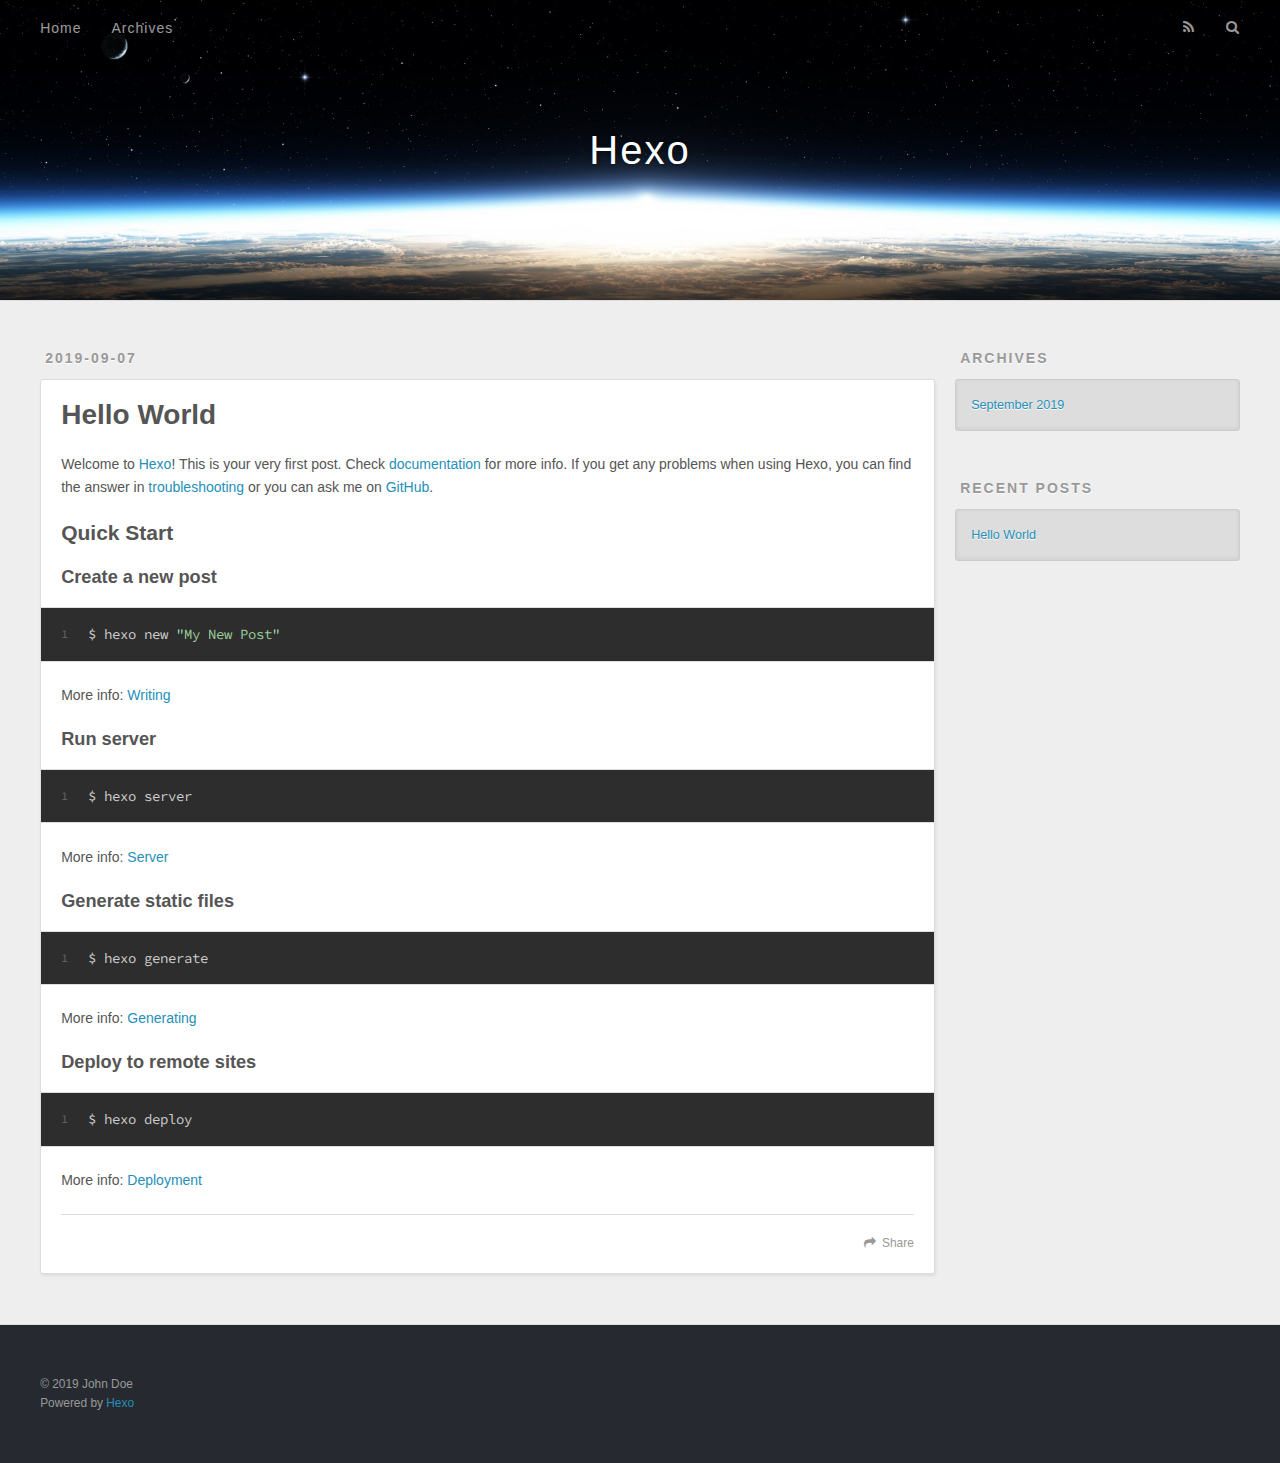
==== index.html @ f84b7804 "Site updated: 2019-09-08 10:04:41" ====
<!DOCTYPE html>
<html>
<head><meta name="generator" content="Hexo 3.9.0">
  <meta charset="utf-8">
  

  
  <title>Hexo</title>
  <meta name="viewport" content="width=device-width, initial-scale=1, maximum-scale=1">
  <meta property="og:type" content="website">
<meta property="og:title" content="Hexo">
<meta property="og:url" content="http://yoursite.com/index.html">
<meta property="og:site_name" content="Hexo">
<meta property="og:locale" content="en">
<meta name="twitter:card" content="summary">
<meta name="twitter:title" content="Hexo">
  
    <link rel="alternate" href="/atom.xml" title="Hexo" type="application/atom+xml">
  
  
    <link rel="icon" href="/favicon.png">
  
  
    <link href="//fonts.googleapis.com/css?family=Source+Code+Pro" rel="stylesheet" type="text/css">
  
  <link rel="stylesheet" href="/css/style.css">
</head>
</html>
<body>
  <div id="container">
    <div id="wrap">
      <header id="header">
  <div id="banner"></div>
  <div id="header-outer" class="outer">
    <div id="header-title" class="inner">
      <h1 id="logo-wrap">
        <a href="/" id="logo">Hexo</a>
      </h1>
      
    </div>
    <div id="header-inner" class="inner">
      <nav id="main-nav">
        <a id="main-nav-toggle" class="nav-icon"></a>
        
          <a class="main-nav-link" href="/">Home</a>
        
          <a class="main-nav-link" href="/archives">Archives</a>
        
      </nav>
      <nav id="sub-nav">
        
          <a id="nav-rss-link" class="nav-icon" href="/atom.xml" title="RSS Feed"></a>
        
        <a id="nav-search-btn" class="nav-icon" title="Search"></a>
      </nav>
      <div id="search-form-wrap">
        <form action="//google.com/search" method="get" accept-charset="UTF-8" class="search-form"><input type="search" name="q" class="search-form-input" placeholder="Search"><button type="submit" class="search-form-submit">&#xF002;</button><input type="hidden" name="sitesearch" value="http://yoursite.com"></form>
      </div>
    </div>
  </div>
</header>
      <div class="outer">
        <section id="main">
  
    <article id="post-hello-world" class="article article-type-post" itemscope itemprop="blogPost">
  <div class="article-meta">
    <a href="/2019/09/07/hello-world/" class="article-date">
  <time datetime="2019-09-07T15:43:07.716Z" itemprop="datePublished">2019-09-07</time>
</a>
    
  </div>
  <div class="article-inner">
    
    
      <header class="article-header">
        
  
    <h1 itemprop="name">
      <a class="article-title" href="/2019/09/07/hello-world/">Hello World</a>
    </h1>
  

      </header>
    
    <div class="article-entry" itemprop="articleBody">
      
        <p>Welcome to <a href="https://hexo.io/" target="_blank" rel="noopener">Hexo</a>! This is your very first post. Check <a href="https://hexo.io/docs/" target="_blank" rel="noopener">documentation</a> for more info. If you get any problems when using Hexo, you can find the answer in <a href="https://hexo.io/docs/troubleshooting.html" target="_blank" rel="noopener">troubleshooting</a> or you can ask me on <a href="https://github.com/hexojs/hexo/issues" target="_blank" rel="noopener">GitHub</a>.</p>
<h2 id="Quick-Start"><a href="#Quick-Start" class="headerlink" title="Quick Start"></a>Quick Start</h2><h3 id="Create-a-new-post"><a href="#Create-a-new-post" class="headerlink" title="Create a new post"></a>Create a new post</h3><figure class="highlight bash"><table><tr><td class="gutter"><pre><span class="line">1</span><br></pre></td><td class="code"><pre><span class="line">$ hexo new <span class="string">"My New Post"</span></span><br></pre></td></tr></table></figure>

<p>More info: <a href="https://hexo.io/docs/writing.html" target="_blank" rel="noopener">Writing</a></p>
<h3 id="Run-server"><a href="#Run-server" class="headerlink" title="Run server"></a>Run server</h3><figure class="highlight bash"><table><tr><td class="gutter"><pre><span class="line">1</span><br></pre></td><td class="code"><pre><span class="line">$ hexo server</span><br></pre></td></tr></table></figure>

<p>More info: <a href="https://hexo.io/docs/server.html" target="_blank" rel="noopener">Server</a></p>
<h3 id="Generate-static-files"><a href="#Generate-static-files" class="headerlink" title="Generate static files"></a>Generate static files</h3><figure class="highlight bash"><table><tr><td class="gutter"><pre><span class="line">1</span><br></pre></td><td class="code"><pre><span class="line">$ hexo generate</span><br></pre></td></tr></table></figure>

<p>More info: <a href="https://hexo.io/docs/generating.html" target="_blank" rel="noopener">Generating</a></p>
<h3 id="Deploy-to-remote-sites"><a href="#Deploy-to-remote-sites" class="headerlink" title="Deploy to remote sites"></a>Deploy to remote sites</h3><figure class="highlight bash"><table><tr><td class="gutter"><pre><span class="line">1</span><br></pre></td><td class="code"><pre><span class="line">$ hexo deploy</span><br></pre></td></tr></table></figure>

<p>More info: <a href="https://hexo.io/docs/deployment.html" target="_blank" rel="noopener">Deployment</a></p>

      
    </div>
    <footer class="article-footer">
      <a data-url="http://yoursite.com/2019/09/07/hello-world/" data-id="ck0aby3av0000wctphehz1dv5" class="article-share-link">Share</a>
      
      
    </footer>
  </div>
  
</article>


  


</section>
        
          <aside id="sidebar">
  
    

  
    

  
    
  
    
  <div class="widget-wrap">
    <h3 class="widget-title">Archives</h3>
    <div class="widget">
      <ul class="archive-list"><li class="archive-list-item"><a class="archive-list-link" href="/archives/2019/09/">September 2019</a></li></ul>
    </div>
  </div>


  
    
  <div class="widget-wrap">
    <h3 class="widget-title">Recent Posts</h3>
    <div class="widget">
      <ul>
        
          <li>
            <a href="/2019/09/07/hello-world/">Hello World</a>
          </li>
        
      </ul>
    </div>
  </div>

  
</aside>
        
      </div>
      <footer id="footer">
  
  <div class="outer">
    <div id="footer-info" class="inner">
      &copy; 2019 John Doe<br>
      Powered by <a href="http://hexo.io/" target="_blank">Hexo</a>
    </div>
  </div>
</footer>
    </div>
    <nav id="mobile-nav">
  
    <a href="/" class="mobile-nav-link">Home</a>
  
    <a href="/archives" class="mobile-nav-link">Archives</a>
  
</nav>
    

<script src="//ajax.googleapis.com/ajax/libs/jquery/2.0.3/jquery.min.js"></script>


  <link rel="stylesheet" href="/fancybox/jquery.fancybox.css">
  <script src="/fancybox/jquery.fancybox.pack.js"></script>


<script src="/js/script.js"></script>



  </div>
</body>
</html>
---- css/style.css ----
body {
  width: 100%;
}
body:before,
body:after {
  content: "";
  display: table;
}
body:after {
  clear: both;
}
html,
body,
div,
span,
applet,
object,
iframe,
h1,
h2,
h3,
h4,
h5,
h6,
p,
blockquote,
pre,
a,
abbr,
acronym,
address,
big,
cite,
code,
del,
dfn,
em,
img,
ins,
kbd,
q,
s,
samp,
small,
strike,
strong,
sub,
sup,
tt,
var,
dl,
dt,
dd,
ol,
ul,
li,
fieldset,
form,
label,
legend,
table,
caption,
tbody,
tfoot,
thead,
tr,
th,
td {
  margin: 0;
  padding: 0;
  border: 0;
  outline: 0;
  font-weight: inherit;
  font-style: inherit;
  font-family: inherit;
  font-size: 100%;
  vertical-align: baseline;
}
body {
  line-height: 1;
  color: #000;
  background: #fff;
}
ol,
ul {
  list-style: none;
}
table {
  border-collapse: separate;
  border-spacing: 0;
  vertical-align: middle;
}
caption,
th,
td {
  text-align: left;
  font-weight: normal;
  vertical-align: middle;
}
a img {
  border: none;
}
input,
button {
  margin: 0;
  padding: 0;
}
input::-moz-focus-inner,
button::-moz-focus-inner {
  border: 0;
  padding: 0;
}
@font-face {
  font-family: FontAwesome;
  font-style: normal;
  font-weight: normal;
  src: url("fonts/fontawesome-webfont.eot?v=#4.0.3");
  src: url("fonts/fontawesome-webfont.eot?#iefix&v=#4.0.3") format("embedded-opentype"), url("fonts/fontawesome-webfont.woff?v=#4.0.3") format("woff"), url("fonts/fontawesome-webfont.ttf?v=#4.0.3") format("truetype"), url("fonts/fontawesome-webfont.svg#fontawesomeregular?v=#4.0.3") format("svg");
}
html,
body,
#container {
  height: 100%;
}
body {
  background: #eee;
  font: 14px -apple-system, BlinkMacSystemFont, "Segoe UI", "Roboto", "Oxygen", "Ubuntu", "Cantarell", "Fira Sans", "Droid Sans", "Helvetica Neue", sans-serif;
  -webkit-text-size-adjust: 100%;
}
.outer {
  max-width: 1220px;
  margin: 0 auto;
  padding: 0 20px;
}
.outer:before,
.outer:after {
  content: "";
  display: table;
}
.outer:after {
  clear: both;
}
.inner {
  display: inline;
  float: left;
  width: 98.33333333333333%;
  margin: 0 0.833333333333333%;
}
.left,
.alignleft {
  float: left;
}
.right,
.alignright {
  float: right;
}
.clear {
  clear: both;
}
#container {
  position: relative;
}
.mobile-nav-on {
  overflow: hidden;
}
#wrap {
  height: 100%;
  width: 100%;
  position: absolute;
  top: 0;
  left: 0;
  -webkit-transition: 0.2s ease-out;
  -moz-transition: 0.2s ease-out;
  -ms-transition: 0.2s ease-out;
  transition: 0.2s ease-out;
  z-index: 1;
  background: #eee;
}
.mobile-nav-on #wrap {
  left: 280px;
}
@media screen and (min-width: 768px) {
  #main {
    display: inline;
    float: left;
    width: 73.33333333333333%;
    margin: 0 0.833333333333333%;
  }
}
.article-date,
.article-category-link,
.archive-year,
.widget-title {
  text-decoration: none;
  text-transform: uppercase;
  letter-spacing: 2px;
  color: #999;
  margin-bottom: 1em;
  margin-left: 5px;
  line-height: 1em;
  text-shadow: 0 1px #fff;
  font-weight: bold;
}
.article-inner,
.archive-article-inner {
  background: #fff;
  -webkit-box-shadow: 1px 2px 3px #ddd;
  box-shadow: 1px 2px 3px #ddd;
  border: 1px solid #ddd;
  border-radius: 3px;
}
.article-entry h1,
.widget h1 {
  font-size: 2em;
}
.article-entry h2,
.widget h2 {
  font-size: 1.5em;
}
.article-entry h3,
.widget h3 {
  font-size: 1.3em;
}
.article-entry h4,
.widget h4 {
  font-size: 1.2em;
}
.article-entry h5,
.widget h5 {
  font-size: 1em;
}
.article-entry h6,
.widget h6 {
  font-size: 1em;
  color: #999;
}
.article-entry hr,
.widget hr {
  border: 1px dashed #ddd;
}
.article-entry strong,
.widget strong {
  font-weight: bold;
}
.article-entry em,
.widget em,
.article-entry cite,
.widget cite {
  font-style: italic;
}
.article-entry sup,
.widget sup,
.article-entry sub,
.widget sub {
  font-size: 0.75em;
  line-height: 0;
  position: relative;
  vertical-align: baseline;
}
.article-entry sup,
.widget sup {
  top: -0.5em;
}
.article-entry sub,
.widget sub {
  bottom: -0.2em;
}
.article-entry small,
.widget small {
  font-size: 0.85em;
}
.article-entry acronym,
.widget acronym,
.article-entry abbr,
.widget abbr {
  border-bottom: 1px dotted;
}
.article-entry ul,
.widget ul,
.article-entry ol,
.widget ol,
.article-entry dl,
.widget dl {
  margin: 0 20px;
  line-height: 1.6em;
}
.article-entry ul ul,
.widget ul ul,
.article-entry ol ul,
.widget ol ul,
.article-entry ul ol,
.widget ul ol,
.article-entry ol ol,
.widget ol ol {
  margin-top: 0;
  margin-bottom: 0;
}
.article-entry ul,
.widget ul {
  list-style: disc;
}
.article-entry ol,
.widget ol {
  list-style: decimal;
}
.article-entry dt,
.widget dt {
  font-weight: bold;
}
#header {
  height: 300px;
  position: relative;
  border-bottom: 1px solid #ddd;
}
#header:before,
#header:after {
  content: "";
  position: absolute;
  left: 0;
  right: 0;
  height: 40px;
}
#header:before {
  top: 0;
  background: -webkit-linear-gradient(rgba(0,0,0,0.2), transparent);
  background: -moz-linear-gradient(rgba(0,0,0,0.2), transparent);
  background: -ms-linear-gradient(rgba(0,0,0,0.2), transparent);
  background: linear-gradient(rgba(0,0,0,0.2), transparent);
}
#header:after {
  bottom: 0;
  background: -webkit-linear-gradient(transparent, rgba(0,0,0,0.2));
  background: -moz-linear-gradient(transparent, rgba(0,0,0,0.2));
  background: -ms-linear-gradient(transparent, rgba(0,0,0,0.2));
  background: linear-gradient(transparent, rgba(0,0,0,0.2));
}
#header-outer {
  height: 100%;
  position: relative;
}
#header-inner {
  position: relative;
  overflow: hidden;
}
#banner {
  position: absolute;
  top: 0;
  left: 0;
  width: 100%;
  height: 100%;
  background: url("images/banner.jpg") center #000;
  -webkit-background-size: cover;
  -moz-background-size: cover;
  background-size: cover;
  z-index: -1;
}
#header-title {
  text-align: center;
  height: 40px;
  position: absolute;
  top: 50%;
  left: 0;
  margin-top: -20px;
}
#logo,
#subtitle {
  text-decoration: none;
  color: #fff;
  font-weight: 300;
  text-shadow: 0 1px 4px rgba(0,0,0,0.3);
}
#logo {
  font-size: 40px;
  line-height: 40px;
  letter-spacing: 2px;
}
#subtitle {
  font-size: 16px;
  line-height: 16px;
  letter-spacing: 1px;
}
#subtitle-wrap {
  margin-top: 16px;
}
#main-nav {
  float: left;
  margin-left: -15px;
}
.nav-icon,
.main-nav-link {
  float: left;
  color: #fff;
  opacity: 0.6;
  text-decoration: none;
  text-shadow: 0 1px rgba(0,0,0,0.2);
  -webkit-transition: opacity 0.2s;
  -moz-transition: opacity 0.2s;
  -ms-transition: opacity 0.2s;
  transition: opacity 0.2s;
  display: block;
  padding: 20px 15px;
}
.nav-icon:hover,
.main-nav-link:hover {
  opacity: 1;
}
.nav-icon {
  font-family: FontAwesome;
  text-align: center;
  font-size: 14px;
  width: 14px;
  height: 14px;
  padding: 20px 15px;
  position: relative;
  cursor: pointer;
}
.main-nav-link {
  font-weight: 300;
  letter-spacing: 1px;
}
@media screen and (max-width: 479px) {
  .main-nav-link {
    display: none;
  }
}
#main-nav-toggle {
  display: none;
}
#main-nav-toggle:before {
  content: "\f0c9";
}
@media screen and (max-width: 479px) {
  #main-nav-toggle {
    display: block;
  }
}
#sub-nav {
  float: right;
  margin-right: -15px;
}
#nav-rss-link:before {
  content: "\f09e";
}
#nav-search-btn:before {
  content: "\f002";
}
#search-form-wrap {
  position: absolute;
  top: 15px;
  width: 150px;
  height: 30px;
  right: -150px;
  opacity: 0;
  -webkit-transition: 0.2s ease-out;
  -moz-transition: 0.2s ease-out;
  -ms-transition: 0.2s ease-out;
  transition: 0.2s ease-out;
}
#search-form-wrap.on {
  opacity: 1;
  right: 0;
}
@media screen and (max-width: 479px) {
  #search-form-wrap {
    width: 100%;
    right: -100%;
  }
}
.search-form {
  position: absolute;
  top: 0;
  left: 0;
  right: 0;
  background: #fff;
  padding: 5px 15px;
  border-radius: 15px;
  -webkit-box-shadow: 0 0 10px rgba(0,0,0,0.3);
  box-shadow: 0 0 10px rgba(0,0,0,0.3);
}
.search-form-input {
  border: none;
  background: none;
  color: #555;
  width: 100%;
  font: 13px -apple-system, BlinkMacSystemFont, "Segoe UI", "Roboto", "Oxygen", "Ubuntu", "Cantarell", "Fira Sans", "Droid Sans", "Helvetica Neue", sans-serif;
  outline: none;
}
.search-form-input::-webkit-search-results-decoration,
.search-form-input::-webkit-search-cancel-button {
  -webkit-appearance: none;
}
.search-form-submit {
  position: absolute;
  top: 50%;
  right: 10px;
  margin-top: -7px;
  font: 13px FontAwesome;
  border: none;
  background: none;
  color: #bbb;
  cursor: pointer;
}
.search-form-submit:hover,
.search-form-submit:focus {
  color: #777;
}
.article {
  margin: 50px 0;
}
.article-inner {
  overflow: hidden;
}
.article-meta:before,
.article-meta:after {
  content: "";
  display: table;
}
.article-meta:after {
  clear: both;
}
.article-date {
  float: left;
}
.article-category {
  float: left;
  line-height: 1em;
  color: #ccc;
  text-shadow: 0 1px #fff;
  margin-left: 8px;
}
.article-category:before {
  content: "\2022";
}
.article-category-link {
  margin: 0 12px 1em;
}
.article-header {
  padding: 20px 20px 0;
}
.article-title {
  text-decoration: none;
  font-size: 2em;
  font-weight: bold;
  color: #555;
  line-height: 1.1em;
  -webkit-transition: color 0.2s;
  -moz-transition: color 0.2s;
  -ms-transition: color 0.2s;
  transition: color 0.2s;
}
a.article-title:hover {
  color: #258fb8;
}
.article-entry {
  color: #555;
  padding: 0 20px;
}
.article-entry:before,
.article-entry:after {
  content: "";
  display: table;
}
.article-entry:after {
  clear: both;
}
.article-entry p,
.article-entry table {
  line-height: 1.6em;
  margin: 1.6em 0;
}
.article-entry h1,
.article-entry h2,
.article-entry h3,
.article-entry h4,
.article-entry h5,
.article-entry h6 {
  font-weight: bold;
}
.article-entry h1,
.article-entry h2,
.article-entry h3,
.article-entry h4,
.article-entry h5,
.article-entry h6 {
  line-height: 1.1em;
  margin: 1.1em 0;
}
.article-entry a {
  color: #258fb8;
  text-decoration: none;
}
.article-entry a:hover {
  text-decoration: underline;
}
.article-entry ul,
.article-entry ol,
.article-entry dl {
  margin-top: 1.6em;
  margin-bottom: 1.6em;
}
.article-entry img,
.article-entry video {
  max-width: 100%;
  height: auto;
  display: block;
  margin: auto;
}
.article-entry iframe {
  border: none;
}
.article-entry table {
  width: 100%;
  border-collapse: collapse;
  border-spacing: 0;
}
.article-entry th {
  font-weight: bold;
  border-bottom: 3px solid #ddd;
  padding-bottom: 0.5em;
}
.article-entry td {
  border-bottom: 1px solid #ddd;
  padding: 10px 0;
}
.article-entry blockquote {
  font-family: Georgia, "Times New Roman", serif;
  font-size: 1.4em;
  margin: 1.6em 20px;
  text-align: center;
}
.article-entry blockquote footer {
  font-size: 14px;
  margin: 1.6em 0;
  font-family: -apple-system, BlinkMacSystemFont, "Segoe UI", "Roboto", "Oxygen", "Ubuntu", "Cantarell", "Fira Sans", "Droid Sans", "Helvetica Neue", sans-serif;
}
.article-entry blockquote footer cite:before {
  content: "—";
  padding: 0 0.5em;
}
.article-entry .pullquote {
  text-align: left;
  width: 45%;
  margin: 0;
}
.article-entry .pullquote.left {
  margin-left: 0.5em;
  margin-right: 1em;
}
.article-entry .pullquote.right {
  margin-right: 0.5em;
  margin-left: 1em;
}
.article-entry .caption {
  color: #999;
  display: block;
  font-size: 0.9em;
  margin-top: 0.5em;
  position: relative;
  text-align: center;
}
.article-entry .video-container {
  position: relative;
  padding-top: 56.25%;
  height: 0;
  overflow: hidden;
}
.article-entry .video-container iframe,
.article-entry .video-container object,
.article-entry .video-container embed {
  position: absolute;
  top: 0;
  left: 0;
  width: 100%;
  height: 100%;
  margin-top: 0;
}
.article-more-link a {
  display: inline-block;
  line-height: 1em;
  padding: 6px 15px;
  border-radius: 15px;
  background: #eee;
  color: #999;
  text-shadow: 0 1px #fff;
  text-decoration: none;
}
.article-more-link a:hover {
  background: #258fb8;
  color: #fff;
  text-decoration: none;
  text-shadow: 0 1px #1e7293;
}
.article-footer {
  font-size: 0.85em;
  line-height: 1.6em;
  border-top: 1px solid #ddd;
  padding-top: 1.6em;
  margin: 0 20px 20px;
}
.article-footer:before,
.article-footer:after {
  content: "";
  display: table;
}
.article-footer:after {
  clear: both;
}
.article-footer a {
  color: #999;
  text-decoration: none;
}
.article-footer a:hover {
  color: #555;
}
.article-tag-list-item {
  float: left;
  margin-right: 10px;
}
.article-tag-list-link:before {
  content: "#";
}
.article-comment-link {
  float: right;
}
.article-comment-link:before {
  content: "\f075";
  font-family: FontAwesome;
  padding-right: 8px;
}
.article-share-link {
  cursor: pointer;
  float: right;
  margin-left: 20px;
}
.article-share-link:before {
  content: "\f064";
  font-family: FontAwesome;
  padding-right: 6px;
}
#article-nav {
  position: relative;
}
#article-nav:before,
#article-nav:after {
  content: "";
  display: table;
}
#article-nav:after {
  clear: both;
}
@media screen and (min-width: 768px) {
  #article-nav {
    margin: 50px 0;
  }
  #article-nav:before {
    width: 8px;
    height: 8px;
    position: absolute;
    top: 50%;
    left: 50%;
    margin-top: -4px;
    margin-left: -4px;
    content: "";
    border-radius: 50%;
    background: #ddd;
    -webkit-box-shadow: 0 1px 2px #fff;
    box-shadow: 0 1px 2px #fff;
  }
}
.article-nav-link-wrap {
  text-decoration: none;
  text-shadow: 0 1px #fff;
  color: #999;
  -webkit-box-sizing: border-box;
  -moz-box-sizing: border-box;
  box-sizing: border-box;
  margin-top: 50px;
  text-align: center;
  display: block;
}
.article-nav-link-wrap:hover {
  color: #555;
}
@media screen and (min-width: 768px) {
  .article-nav-link-wrap {
    width: 50%;
    margin-top: 0;
  }
}
@media screen and (min-width: 768px) {
  #article-nav-newer {
    float: left;
    text-align: right;
    padding-right: 20px;
  }
}
@media screen and (min-width: 768px) {
  #article-nav-older {
    float: right;
    text-align: left;
    padding-left: 20px;
  }
}
.article-nav-caption {
  text-transform: uppercase;
  letter-spacing: 2px;
  color: #ddd;
  line-height: 1em;
  font-weight: bold;
}
#article-nav-newer .article-nav-caption {
  margin-right: -2px;
}
.article-nav-title {
  font-size: 0.85em;
  line-height: 1.6em;
  margin-top: 0.5em;
}
.article-share-box {
  position: absolute;
  display: none;
  background: #fff;
  -webkit-box-shadow: 1px 2px 10px rgba(0,0,0,0.2);
  box-shadow: 1px 2px 10px rgba(0,0,0,0.2);
  border-radius: 3px;
  margin-left: -145px;
  overflow: hidden;
  z-index: 1;
}
.article-share-box.on {
  display: block;
}
.article-share-input {
  width: 100%;
  background: none;
  -webkit-box-sizing: border-box;
  -moz-box-sizing: border-box;
  box-sizing: border-box;
  font: 14px -apple-system, BlinkMacSystemFont, "Segoe UI", "Roboto", "Oxygen", "Ubuntu", "Cantarell", "Fira Sans", "Droid Sans", "Helvetica Neue", sans-serif;
  padding: 0 15px;
  color: #555;
  outline: none;
  border: 1px solid #ddd;
  border-radius: 3px 3px 0 0;
  height: 36px;
  line-height: 36px;
}
.article-share-links {
  background: #eee;
}
.article-share-links:before,
.article-share-links:after {
  content: "";
  display: table;
}
.article-share-links:after {
  clear: both;
}
.article-share-twitter,
.article-share-facebook,
.article-share-pinterest,
.article-share-google {
  width: 50px;
  height: 36px;
  display: block;
  float: left;
  position: relative;
  color: #999;
  text-shadow: 0 1px #fff;
}
.article-share-twitter:before,
.article-share-facebook:before,
.article-share-pinterest:before,
.article-share-google:before {
  font-size: 20px;
  font-family: FontAwesome;
  width: 20px;
  height: 20px;
  position: absolute;
  top: 50%;
  left: 50%;
  margin-top: -10px;
  margin-left: -10px;
  text-align: center;
}
.article-share-twitter:hover,
.article-share-facebook:hover,
.article-share-pinterest:hover,
.article-share-google:hover {
  color: #fff;
}
.article-share-twitter:before {
  content: "\f099";
}
.article-share-twitter:hover {
  background: #00aced;
  text-shadow: 0 1px #008abe;
}
.article-share-facebook:before {
  content: "\f09a";
}
.article-share-facebook:hover {
  background: #3b5998;
  text-shadow: 0 1px #2f477a;
}
.article-share-pinterest:before {
  content: "\f0d2";
}
.article-share-pinterest:hover {
  background: #cb2027;
  text-shadow: 0 1px #a21a1f;
}
.article-share-google:before {
  content: "\f0d5";
}
.article-share-google:hover {
  background: #dd4b39;
  text-shadow: 0 1px #be3221;
}
.article-gallery {
  background: #000;
  position: relative;
}
.article-gallery-photos {
  position: relative;
  overflow: hidden;
}
.article-gallery-img {
  display: none;
  max-width: 100%;
}
.article-gallery-img:first-child {
  display: block;
}
.article-gallery-img.loaded {
  position: absolute;
  display: block;
}
.article-gallery-img img {
  display: block;
  max-width: 100%;
  margin: 0 auto;
}
#comments {
  background: #fff;
  -webkit-box-shadow: 1px 2px 3px #ddd;
  box-shadow: 1px 2px 3px #ddd;
  padding: 20px;
  border: 1px solid #ddd;
  border-radius: 3px;
  margin: 50px 0;
}
#comments a {
  color: #258fb8;
}
.archives-wrap {
  margin: 50px 0;
}
.archives:before,
.archives:after {
  content: "";
  display: table;
}
.archives:after {
  clear: both;
}
.archive-year-wrap {
  margin-bottom: 1em;
}
.archives {
  -webkit-column-gap: 10px;
  -moz-column-gap: 10px;
  column-gap: 10px;
}
@media screen and (min-width: 480px) and (max-width: 767px) {
  .archives {
    -webkit-column-count: 2;
    -moz-column-count: 2;
    column-count: 2;
  }
}
@media screen and (min-width: 768px) {
  .archives {
    -webkit-column-count: 3;
    -moz-column-count: 3;
    column-count: 3;
  }
}
.archive-article {
  -webkit-column-break-inside: avoid;
  page-break-inside: avoid;
  overflow: hidden;
  break-inside: avoid-column;
}
.archive-article-inner {
  padding: 10px;
  margin-bottom: 15px;
}
.archive-article-title {
  text-decoration: none;
  font-weight: bold;
  color: #555;
  -webkit-transition: color 0.2s;
  -moz-transition: color 0.2s;
  -ms-transition: color 0.2s;
  transition: color 0.2s;
  line-height: 1.6em;
}
.archive-article-title:hover {
  color: #258fb8;
}
.archive-article-footer {
  margin-top: 1em;
}
.archive-article-date {
  color: #999;
  text-decoration: none;
  font-size: 0.85em;
  line-height: 1em;
  margin-bottom: 0.5em;
  display: block;
}
#page-nav {
  margin: 50px auto;
  background: #fff;
  -webkit-box-shadow: 1px 2px 3px #ddd;
  box-shadow: 1px 2px 3px #ddd;
  border: 1px solid #ddd;
  border-radius: 3px;
  text-align: center;
  color: #999;
  overflow: hidden;
}
#page-nav:before,
#page-nav:after {
  content: "";
  display: table;
}
#page-nav:after {
  clear: both;
}
#page-nav a,
#page-nav span {
  padding: 10px 20px;
  line-height: 1;
  height: 2ex;
}
#page-nav a {
  color: #999;
  text-decoration: none;
}
#page-nav a:hover {
  background: #999;
  color: #fff;
}
#page-nav .prev {
  float: left;
}
#page-nav .next {
  float: right;
}
#page-nav .page-number {
  display: inline-block;
}
@media screen and (max-width: 479px) {
  #page-nav .page-number {
    display: none;
  }
}
#page-nav .current {
  color: #555;
  font-weight: bold;
}
#page-nav .space {
  color: #ddd;
}
#footer {
  background: #262a30;
  padding: 50px 0;
  border-top: 1px solid #ddd;
  color: #999;
}
#footer a {
  color: #258fb8;
  text-decoration: none;
}
#footer a:hover {
  text-decoration: underline;
}
#footer-info {
  line-height: 1.6em;
  font-size: 0.85em;
}
.article-entry pre,
.article-entry .highlight {
  background: #2d2d2d;
  margin: 0 -20px;
  padding: 15px 20px;
  border-style: solid;
  border-color: #ddd;
  border-width: 1px 0;
  overflow: auto;
  color: #ccc;
  line-height: 22.400000000000002px;
}
.article-entry .highlight .gutter pre,
.article-entry .gist .gist-file .gist-data .line-numbers {
  color: #666;
  font-size: 0.85em;
}
.article-entry pre,
.article-entry code {
  font-family: "Source Code Pro", Consolas, Monaco, Menlo, Consolas, monospace;
}
.article-entry code {
  background: #eee;
  text-shadow: 0 1px #fff;
  padding: 0 0.3em;
}
.article-entry pre code {
  background: none;
  text-shadow: none;
  padding: 0;
}
.article-entry .highlight pre {
  border: none;
  margin: 0;
  padding: 0;
}
.article-entry .highlight table {
  margin: 0;
  width: auto;
}
.article-entry .highlight td {
  border: none;
  padding: 0;
}
.article-entry .highlight figcaption {
  font-size: 0.85em;
  color: #999;
  line-height: 1em;
  margin-bottom: 1em;
}
.article-entry .highlight figcaption:before,
.article-entry .highlight figcaption:after {
  content: "";
  display: table;
}
.article-entry .highlight figcaption:after {
  clear: both;
}
.article-entry .highlight figcaption a {
  float: right;
}
.article-entry .highlight .gutter pre {
  text-align: right;
  padding-right: 20px;
}
.article-entry .highlight .line {
  height: 22.400000000000002px;
}
.article-entry .highlight .line.marked {
  background: #515151;
}
.article-entry .gist {
  margin: 0 -20px;
  border-style: solid;
  border-color: #ddd;
  border-width: 1px 0;
  background: #2d2d2d;
  padding: 15px 20px 15px 0;
}
.article-entry .gist .gist-file {
  border: none;
  font-family: "Source Code Pro", Consolas, Monaco, Menlo, Consolas, monospace;
  margin: 0;
}
.article-entry .gist .gist-file .gist-data {
  background: none;
  border: none;
}
.article-entry .gist .gist-file .gist-data .line-numbers {
  background: none;
  border: none;
  padding: 0 20px 0 0;
}
.article-entry .gist .gist-file .gist-data .line-data {
  padding: 0 !important;
}
.article-entry .gist .gist-file .highlight {
  margin: 0;
  padding: 0;
  border: none;
}
.article-entry .gist .gist-file .gist-meta {
  background: #2d2d2d;
  color: #999;
  font: 0.85em -apple-system, BlinkMacSystemFont, "Segoe UI", "Roboto", "Oxygen", "Ubuntu", "Cantarell", "Fira Sans", "Droid Sans", "Helvetica Neue", sans-serif;
  text-shadow: 0 0;
  padding: 0;
  margin-top: 1em;
  margin-left: 20px;
}
.article-entry .gist .gist-file .gist-meta a {
  color: #258fb8;
  font-weight: normal;
}
.article-entry .gist .gist-file .gist-meta a:hover {
  text-decoration: underline;
}
pre .comment,
pre .title {
  color: #999;
}
pre .variable,
pre .attribute,
pre .tag,
pre .regexp,
pre .ruby .constant,
pre .xml .tag .title,
pre .xml .pi,
pre .xml .doctype,
pre .html .doctype,
pre .css .id,
pre .css .class,
pre .css .pseudo {
  color: #f2777a;
}
pre .number,
pre .preprocessor,
pre .built_in,
pre .literal,
pre .params,
pre .constant {
  color: #f99157;
}
pre .class,
pre .ruby .class .title,
pre .css .rules .attribute {
  color: #9c9;
}
pre .string,
pre .value,
pre .inheritance,
pre .header,
pre .ruby .symbol,
pre .xml .cdata {
  color: #9c9;
}
pre .css .hexcolor {
  color: #6cc;
}
pre .function,
pre .python .decorator,
pre .python .title,
pre .ruby .function .title,
pre .ruby .title .keyword,
pre .perl .sub,
pre .javascript .title,
pre .coffeescript .title {
  color: #69c;
}
pre .keyword,
pre .javascript .function {
  color: #c9c;
}
@media screen and (max-width: 479px) {
  #mobile-nav {
    position: absolute;
    top: 0;
    left: 0;
    width: 280px;
    height: 100%;
    background: #191919;
    border-right: 1px solid #fff;
  }
}
@media screen and (max-width: 479px) {
  .mobile-nav-link {
    display: block;
    color: #999;
    text-decoration: none;
    padding: 15px 20px;
    font-weight: bold;
  }
  .mobile-nav-link:hover {
    color: #fff;
  }
}
@media screen and (min-width: 768px) {
  #sidebar {
    display: inline;
    float: left;
    width: 23.333333333333332%;
    margin: 0 0.833333333333333%;
  }
}
.widget-wrap {
  margin: 50px 0;
}
.widget {
  color: #777;
  text-shadow: 0 1px #fff;
  background: #ddd;
  -webkit-box-shadow: 0 -1px 4px #ccc inset;
  box-shadow: 0 -1px 4px #ccc inset;
  border: 1px solid #ccc;
  padding: 15px;
  border-radius: 3px;
}
.widget a {
  color: #258fb8;
  text-decoration: none;
}
.widget a:hover {
  text-decoration: underline;
}
.widget ul ul,
.widget ol ul,
.widget dl ul,
.widget ul ol,
.widget ol ol,
.widget dl ol,
.widget ul dl,
.widget ol dl,
.widget dl dl {
  margin-left: 15px;
  list-style: disc;
}
.widget {
  line-height: 1.6em;
  word-wrap: break-word;
  font-size: 0.9em;
}
.widget ul,
.widget ol {
  list-style: none;
  margin: 0;
}
.widget ul ul,
.widget ol ul,
.widget ul ol,
.widget ol ol {
  margin: 0 20px;
}
.widget ul ul,
.widget ol ul {
  list-style: disc;
}
.widget ul ol,
.widget ol ol {
  list-style: decimal;
}
.category-list-count,
.tag-list-count,
.archive-list-count {
  padding-left: 5px;
  color: #999;
  font-size: 0.85em;
}
.category-list-count:before,
.tag-list-count:before,
.archive-list-count:before {
  content: "(";
}
.category-list-count:after,
.tag-list-count:after,
.archive-list-count:after {
  content: ")";
}
.tagcloud a {
  margin-right: 5px;
  display: inline-block;
}
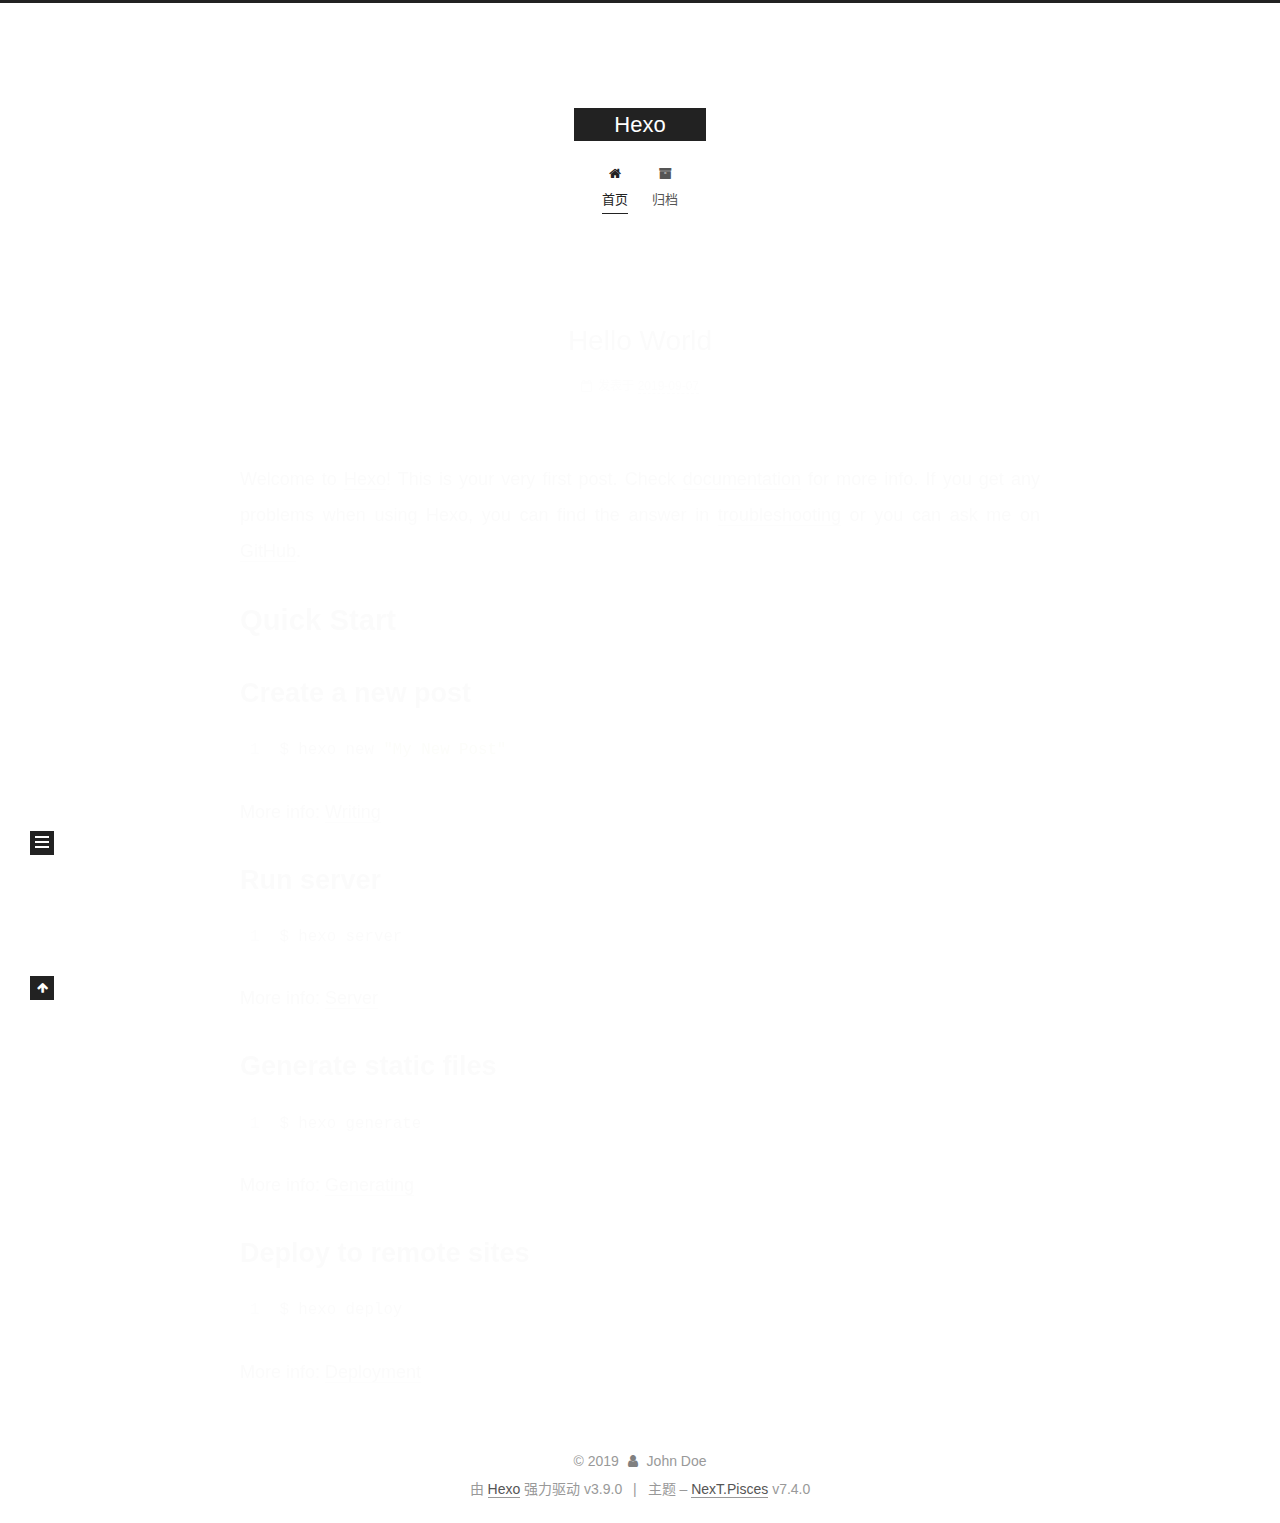
==== commit c6ea1299: "Site updated: 2019-09-09 00:24:36" ====
--- a/index.html
+++ b/index.html
@@ -1,90 +1,240 @@
 <!DOCTYPE html>
-<html>
-<head><meta name="generator" content="Hexo 3.9.0">
-  <meta charset="utf-8">
-  
-
-  
-  <title>Hexo</title>
-  <meta name="viewport" content="width=device-width, initial-scale=1, maximum-scale=1">
+
+
+
+
+
+<html lang="zh-CN">
+<head>
+  <meta charset="UTF-8">
+<meta name="viewport" content="width=device-width, initial-scale=1, maximum-scale=2">
+<meta name="theme-color" content="#222">
+<meta name="generator" content="Hexo 3.9.0">
+  <link rel="apple-touch-icon" sizes="180x180" href="/images/apple-touch-icon-next.png?v=7.4.0">
+  <link rel="icon" type="image/png" sizes="32x32" href="/images/favicon-32x32-next.png?v=7.4.0">
+  <link rel="icon" type="image/png" sizes="16x16" href="/images/favicon-16x16-next.png?v=7.4.0">
+  <link rel="mask-icon" href="/images/logo.svg?v=7.4.0" color="#222">
+
+<link rel="stylesheet" href="/css/main.css?v=7.4.0">
+
+
+<link rel="stylesheet" href="/lib/font-awesome/css/font-awesome.min.css?v=4.7.0">
+
+
+<script id="hexo-configurations">
+  var NexT = window.NexT || {};
+  var CONFIG = {
+    root: '/',
+    scheme: 'Pisces',
+    version: '7.4.0',
+    exturl: false,
+    sidebar: {"position":"left","display":"post","offset":12,"onmobile":false},
+    copycode: {"enable":false,"show_result":false,"style":null},
+    back2top: {"enable":true,"sidebar":false,"scrollpercent":false},
+    bookmark: {"enable":false,"color":"#222","save":"auto"},
+    fancybox: false,
+    mediumzoom: false,
+    lazyload: false,
+    pangu: false,
+    algolia: {
+      appID: '',
+      apiKey: '',
+      indexName: '',
+      hits: {"per_page":10},
+      labels: {"input_placeholder":"Search for Posts","hits_empty":"We didn't find any results for the search: ${query}","hits_stats":"${hits} results found in ${time} ms"}
+    },
+    localsearch: {"enable":false,"trigger":"auto","top_n_per_article":1,"unescape":false,"preload":false},
+    path: '',
+    motion: {"enable":true,"async":false,"transition":{"post_block":"fadeIn","post_header":"slideDownIn","post_body":"slideDownIn","coll_header":"slideLeftIn","sidebar":"slideUpIn"}},
+    translation: {
+      copy_button: '复制',
+      copy_success: '复制成功',
+      copy_failure: '复制失败'
+    },
+    sidebarPadding: 40
+  };
+</script>
+
   <meta property="og:type" content="website">
 <meta property="og:title" content="Hexo">
 <meta property="og:url" content="http://yoursite.com/index.html">
 <meta property="og:site_name" content="Hexo">
-<meta property="og:locale" content="en">
+<meta property="og:locale" content="zh-CN">
 <meta name="twitter:card" content="summary">
 <meta name="twitter:title" content="Hexo">
-  
-    <link rel="alternate" href="/atom.xml" title="Hexo" type="application/atom+xml">
-  
-  
-    <link rel="icon" href="/favicon.png">
-  
-  
-    <link href="//fonts.googleapis.com/css?family=Source+Code+Pro" rel="stylesheet" type="text/css">
-  
-  <link rel="stylesheet" href="/css/style.css">
+  <link rel="canonical" href="http://yoursite.com/">
+
+
+<script id="page-configurations">
+  // https://hexo.io/docs/variables.html
+  CONFIG.page = {
+    sidebar: "",
+    isHome: true,
+    isPost: false,
+    isPage: false,
+    isArchive: false
+  };
+</script>
+
+  <title>Hexo</title>
+  
+
+
+
+
+
+
+
+
+  <noscript>
+  <style>
+  .use-motion .brand,
+  .use-motion .menu-item,
+  .sidebar-inner,
+  .use-motion .post-block,
+  .use-motion .pagination,
+  .use-motion .comments,
+  .use-motion .post-header,
+  .use-motion .post-body,
+  .use-motion .collection-header { opacity: initial; }
+
+  .use-motion .logo,
+  .use-motion .site-title,
+  .use-motion .site-subtitle {
+    opacity: initial;
+    top: initial;
+  }
+
+  .use-motion .logo-line-before i { left: initial; }
+  .use-motion .logo-line-after i { right: initial; }
+  </style>
+</noscript>
+
 </head>
-</html>
-<body>
-  <div id="container">
-    <div id="wrap">
-      <header id="header">
-  <div id="banner"></div>
-  <div id="header-outer" class="outer">
-    <div id="header-title" class="inner">
-      <h1 id="logo-wrap">
-        <a href="/" id="logo">Hexo</a>
-      </h1>
-      
+
+<body itemscope itemtype="http://schema.org/WebPage" lang="zh-CN">
+  <div class="container use-motion">
+    <div class="headband"></div>
+
+    <header id="header" class="header" itemscope itemtype="http://schema.org/WPHeader">
+      <div class="header-inner"><div class="site-brand-container">
+  <div class="site-meta">
+
+    <div>
+      <a href="/" class="brand" rel="start">
+        <span class="logo-line-before"><i></i></span>
+        <span class="site-title">Hexo</span>
+        <span class="logo-line-after"><i></i></span>
+      </a>
     </div>
-    <div id="header-inner" class="inner">
-      <nav id="main-nav">
-        <a id="main-nav-toggle" class="nav-icon"></a>
-        
-          <a class="main-nav-link" href="/">Home</a>
-        
-          <a class="main-nav-link" href="/archives">Archives</a>
-        
-      </nav>
-      <nav id="sub-nav">
-        
-          <a id="nav-rss-link" class="nav-icon" href="/atom.xml" title="RSS Feed"></a>
-        
-        <a id="nav-search-btn" class="nav-icon" title="Search"></a>
-      </nav>
-      <div id="search-form-wrap">
-        <form action="//google.com/search" method="get" accept-charset="UTF-8" class="search-form"><input type="search" name="q" class="search-form-input" placeholder="Search"><button type="submit" class="search-form-submit">&#xF002;</button><input type="hidden" name="sitesearch" value="http://yoursite.com"></form>
-      </div>
-    </div>
-  </div>
-</header>
-      <div class="outer">
-        <section id="main">
-  
-    <article id="post-hello-world" class="article article-type-post" itemscope itemprop="blogPost">
-  <div class="article-meta">
-    <a href="/2019/09/07/hello-world/" class="article-date">
-  <time datetime="2019-09-07T15:43:07.716Z" itemprop="datePublished">2019-09-07</time>
-</a>
-    
-  </div>
-  <div class="article-inner">
-    
-    
-      <header class="article-header">
-        
-  
-    <h1 itemprop="name">
-      <a class="article-title" href="/2019/09/07/hello-world/">Hello World</a>
-    </h1>
-  
-
+  </div>
+
+  <div class="site-nav-toggle">
+    <button aria-label="切换导航栏">
+      <span class="btn-bar"></span>
+      <span class="btn-bar"></span>
+      <span class="btn-bar"></span>
+    </button>
+  </div>
+</div>
+
+
+<nav class="site-nav">
+  
+  <ul id="menu" class="menu">
+      
+      
+      
+        
+        <li class="menu-item menu-item-home">
+      
+    
+
+    <a href="/" rel="section"><i class="menu-item-icon fa fa-fw fa-home"></i> <br>首页</a>
+
+  </li>
+      
+      
+      
+        
+        <li class="menu-item menu-item-archives">
+      
+    
+
+    <a href="/archives/" rel="section"><i class="menu-item-icon fa fa-fw fa-archive"></i> <br>归档</a>
+
+  </li>
+  </ul>
+
+</nav>
+</div>
+    </header>
+
+    
+  <div class="back-to-top">
+    <i class="fa fa-arrow-up"></i>
+    <span>0%</span>
+  </div>
+
+
+    <main id="main" class="main">
+      <div class="main-inner">
+        <div class="content-wrap">
+            
+
+          <div id="content" class="content">
+            
+  <div id="posts" class="posts-expand">
+        <article itemscope itemtype="http://schema.org/Article">
+  
+  
+  
+  <div class="post-block home">
+    <link itemprop="mainEntityOfPage" href="http://yoursite.com/2019/09/07/hello-world/">
+
+    <span hidden itemprop="author" itemscope itemtype="http://schema.org/Person">
+      <meta itemprop="name" content="John Doe">
+      <meta itemprop="description" content="">
+      <meta itemprop="image" content="/images/avatar.gif">
+    </span>
+
+    <span hidden itemprop="publisher" itemscope itemtype="http://schema.org/Organization">
+      <meta itemprop="name" content="Hexo">
+    </span>
+      <header class="post-header">
+        <h1 class="post-title" itemprop="name headline">
+            
+            <a href="/2019/09/07/hello-world/" class="post-title-link" itemprop="url">Hello World</a>
+          
+        </h1>
+
+        <div class="post-meta">
+            <span class="post-meta-item">
+              <span class="post-meta-item-icon">
+                <i class="fa fa-calendar-o"></i>
+              </span>
+              <span class="post-meta-item-text">发表于</span>
+
+              
+                
+              
+
+              <time title="创建时间：2019-09-07 23:43:07" itemprop="dateCreated datePublished" datetime="2019-09-07T23:43:07+08:00">2019-09-07</time>
+            </span>
+          
+
+          
+
+        </div>
       </header>
-    
-    <div class="article-entry" itemprop="articleBody">
-      
-        <p>Welcome to <a href="https://hexo.io/" target="_blank" rel="noopener">Hexo</a>! This is your very first post. Check <a href="https://hexo.io/docs/" target="_blank" rel="noopener">documentation</a> for more info. If you get any problems when using Hexo, you can find the answer in <a href="https://hexo.io/docs/troubleshooting.html" target="_blank" rel="noopener">troubleshooting</a> or you can ask me on <a href="https://github.com/hexojs/hexo/issues" target="_blank" rel="noopener">GitHub</a>.</p>
+
+    
+    
+    
+    <div class="post-body" itemprop="articleBody">
+
+      
+          <p>Welcome to <a href="https://hexo.io/" target="_blank" rel="noopener">Hexo</a>! This is your very first post. Check <a href="https://hexo.io/docs/" target="_blank" rel="noopener">documentation</a> for more info. If you get any problems when using Hexo, you can find the answer in <a href="https://hexo.io/docs/troubleshooting.html" target="_blank" rel="noopener">troubleshooting</a> or you can ask me on <a href="https://github.com/hexojs/hexo/issues" target="_blank" rel="noopener">GitHub</a>.</p>
 <h2 id="Quick-Start"><a href="#Quick-Start" class="headerlink" title="Quick Start"></a>Quick Start</h2><h3 id="Create-a-new-post"><a href="#Create-a-new-post" class="headerlink" title="Create a new post"></a>Create a new post</h3><figure class="highlight bash"><table><tr><td class="gutter"><pre><span class="line">1</span><br></pre></td><td class="code"><pre><span class="line">$ hexo new <span class="string">"My New Post"</span></span><br></pre></td></tr></table></figure>
 
 <p>More info: <a href="https://hexo.io/docs/writing.html" target="_blank" rel="noopener">Writing</a></p>
@@ -98,91 +248,158 @@
 
 <p>More info: <a href="https://hexo.io/docs/deployment.html" target="_blank" rel="noopener">Deployment</a></p>
 
+        
       
     </div>
-    <footer class="article-footer">
-      <a data-url="http://yoursite.com/2019/09/07/hello-world/" data-id="ck0aby3av0000wctphehz1dv5" class="article-share-link">Share</a>
-      
-      
+
+    
+    
+    
+      <footer class="post-footer">
+          <div class="post-eof"></div>
+        
+      </footer>
+  </div>
+  
+  
+  
+  </article>
+
+    
+  </div>
+
+  
+
+
+          </div>
+          
+
+        </div>
+          
+  
+  <div class="sidebar-toggle">
+    <div class="sidebar-toggle-line-wrap">
+      <span class="sidebar-toggle-line sidebar-toggle-line-first"></span>
+      <span class="sidebar-toggle-line sidebar-toggle-line-middle"></span>
+      <span class="sidebar-toggle-line sidebar-toggle-line-last"></span>
+    </div>
+  </div>
+
+  <aside class="sidebar">
+    <div class="sidebar-inner">
+
+      <ul class="sidebar-nav motion-element">
+        <li class="sidebar-nav-toc">
+          文章目录
+        </li>
+        <li class="sidebar-nav-overview">
+          站点概览
+        </li>
+      </ul>
+
+      <!--noindex-->
+      <div class="post-toc-wrap sidebar-panel">
+      </div>
+      <!--/noindex-->
+
+      <div class="site-overview-wrap sidebar-panel">
+        <div class="site-author motion-element" itemprop="author" itemscope itemtype="http://schema.org/Person">
+  <p class="site-author-name" itemprop="name">John Doe</p>
+  <div class="site-description" itemprop="description"></div>
+</div>
+  <nav class="site-state motion-element">
+      <div class="site-state-item site-state-posts">
+        
+          <a href="/archives/">
+        
+          <span class="site-state-item-count">1</span>
+          <span class="site-state-item-name">日志</span>
+        </a>
+      </div>
+    
+  </nav>
+
+
+
+      </div>
+
+    </div>
+  </aside>
+  <div id="sidebar-dimmer"></div>
+
+
+      </div>
+    </main>
+
+    <footer id="footer" class="footer">
+      <div class="footer-inner">
+        <div class="copyright">&copy; <span itemprop="copyrightYear">2019</span>
+  <span class="with-love" id="animate">
+    <i class="fa fa-user"></i>
+  </span>
+  <span class="author" itemprop="copyrightHolder">John Doe</span>
+</div>
+  <div class="powered-by">由 <a href="https://hexo.io" class="theme-link" rel="noopener" target="_blank">Hexo</a> 强力驱动 v3.9.0</div>
+  <span class="post-meta-divider">|</span>
+  <div class="theme-info">主题 – <a href="https://theme-next.org" class="theme-link" rel="noopener" target="_blank">NexT.Pisces</a> v7.4.0</div>
+
+        
+
+
+
+
+
+
+
+
+
+
+
+
+        
+      </div>
     </footer>
   </div>
-  
-</article>
-
-
-  
-
-
-</section>
-        
-          <aside id="sidebar">
-  
-    
-
-  
-    
-
-  
-    
-  
-    
-  <div class="widget-wrap">
-    <h3 class="widget-title">Archives</h3>
-    <div class="widget">
-      <ul class="archive-list"><li class="archive-list-item"><a class="archive-list-link" href="/archives/2019/09/">September 2019</a></li></ul>
-    </div>
-  </div>
-
-
-  
-    
-  <div class="widget-wrap">
-    <h3 class="widget-title">Recent Posts</h3>
-    <div class="widget">
-      <ul>
-        
-          <li>
-            <a href="/2019/09/07/hello-world/">Hello World</a>
-          </li>
-        
-      </ul>
-    </div>
-  </div>
-
-  
-</aside>
-        
-      </div>
-      <footer id="footer">
-  
-  <div class="outer">
-    <div id="footer-info" class="inner">
-      &copy; 2019 John Doe<br>
-      Powered by <a href="http://hexo.io/" target="_blank">Hexo</a>
-    </div>
-  </div>
-</footer>
-    </div>
-    <nav id="mobile-nav">
-  
-    <a href="/" class="mobile-nav-link">Home</a>
-  
-    <a href="/archives" class="mobile-nav-link">Archives</a>
-  
-</nav>
-    
-
-<script src="//ajax.googleapis.com/ajax/libs/jquery/2.0.3/jquery.min.js"></script>
-
-
-  <link rel="stylesheet" href="/fancybox/jquery.fancybox.css">
-  <script src="/fancybox/jquery.fancybox.pack.js"></script>
-
-
-<script src="/js/script.js"></script>
-
-
-
-  </div>
+
+  
+
+
+  <script src="/lib/anime.min.js?v=3.1.0"></script>
+  <script src="/lib/velocity/velocity.min.js?v=1.2.1"></script>
+  <script src="/lib/velocity/velocity.ui.min.js?v=1.2.1"></script>
+<script src="/js/utils.js?v=7.4.0"></script><script src="/js/motion.js?v=7.4.0"></script>
+<script src="/js/schemes/pisces.js?v=7.4.0"></script>
+<script src="/js/next-boot.js?v=7.4.0"></script>
+
+
+
+  
+
+
+
+
+
+
+
+
+
+
+
+
+
+
+
+
+
+
+
+
+
+  
+
+  
+
+  
+
 </body>
-</html>+</html>
--- a/css/main.css
+++ b/css/main.css
@@ -0,0 +1,2315 @@
+html {
+  line-height: 1.15; /* 1 */
+  -webkit-text-size-adjust: 100%; /* 2 */
+}
+body {
+  margin: 0;
+}
+main {
+  display: block;
+}
+h1 {
+  font-size: 2em;
+  margin: 0.67em 0;
+}
+hr {
+  box-sizing: content-box; /* 1 */
+  height: 0; /* 1 */
+  overflow: visible; /* 2 */
+}
+pre {
+  font-family: monospace, monospace; /* 1 */
+  font-size: 1em; /* 2 */
+}
+a {
+  background-color: transparent;
+}
+abbr[title] {
+  border-bottom: none; /* 1 */
+  text-decoration: underline; /* 2 */
+  text-decoration: underline dotted; /* 2 */
+}
+b,
+strong {
+  font-weight: bolder;
+}
+code,
+kbd,
+samp {
+  font-family: monospace, monospace; /* 1 */
+  font-size: 1em; /* 2 */
+}
+small {
+  font-size: 80%;
+}
+sub,
+sup {
+  font-size: 75%;
+  line-height: 0;
+  position: relative;
+  vertical-align: baseline;
+}
+sub {
+  bottom: -0.25em;
+}
+sup {
+  top: -0.5em;
+}
+img {
+  border-style: none;
+}
+button,
+input,
+optgroup,
+select,
+textarea {
+  font-family: inherit; /* 1 */
+  font-size: 100%; /* 1 */
+  line-height: 1.15; /* 1 */
+  margin: 0; /* 2 */
+}
+button,
+input {
+/* 1 */
+  overflow: visible;
+}
+button,
+select {
+/* 1 */
+  text-transform: none;
+}
+button,
+[type='button'],
+[type='reset'],
+[type='submit'] {
+  -webkit-appearance: button;
+}
+button::-moz-focus-inner,
+[type='button']::-moz-focus-inner,
+[type='reset']::-moz-focus-inner,
+[type='submit']::-moz-focus-inner {
+  border-style: none;
+  padding: 0;
+}
+button:-moz-focusring,
+[type='button']:-moz-focusring,
+[type='reset']:-moz-focusring,
+[type='submit']:-moz-focusring {
+  outline: 1px dotted ButtonText;
+}
+fieldset {
+  padding: 0.35em 0.75em 0.625em;
+}
+legend {
+  box-sizing: border-box; /* 1 */
+  color: inherit; /* 2 */
+  display: table; /* 1 */
+  max-width: 100%; /* 1 */
+  padding: 0; /* 3 */
+  white-space: normal; /* 1 */
+}
+progress {
+  vertical-align: baseline;
+}
+textarea {
+  overflow: auto;
+}
+[type='checkbox'],
+[type='radio'] {
+  box-sizing: border-box; /* 1 */
+  padding: 0; /* 2 */
+}
+[type='number']::-webkit-inner-spin-button,
+[type='number']::-webkit-outer-spin-button {
+  height: auto;
+}
+[type='search'] {
+  outline-offset: -2px; /* 2 */
+  -webkit-appearance: textfield; /* 1 */
+}
+[type='search']::-webkit-search-decoration {
+  -webkit-appearance: none;
+}
+::-webkit-file-upload-button {
+  font: inherit; /* 2 */
+  -webkit-appearance: button; /* 1 */
+}
+details {
+  display: block;
+}
+summary {
+  display: list-item;
+}
+template {
+  display: none;
+}
+[hidden] {
+  display: none;
+}
+::selection {
+  background: #262a30;
+  color: #fff;
+}
+body {
+  background: #fff;
+  color: #555;
+  font-family: 'Lato', "PingFang SC", "Microsoft YaHei", sans-serif;
+  font-size: 1em;
+  line-height: 2;
+}
+@media (max-width: 991px) {
+  body {
+    padding-right: 0;
+  }
+}
+h1,
+h2,
+h3,
+h4,
+h5,
+h6 {
+  font-family: 'Lato', "PingFang SC", "Microsoft YaHei", sans-serif;
+  font-weight: bold;
+  line-height: 1.5;
+  margin: 20px 0 15px;
+  padding: 0;
+}
+h1 {
+  font-size: 1.75em;
+}
+h2 {
+  font-size: 1.625em;
+}
+h3 {
+  font-size: 1.5em;
+}
+h4 {
+  font-size: 1.375em;
+}
+h5 {
+  font-size: 1.25em;
+}
+h6 {
+  font-size: 1.125em;
+}
+p {
+  margin: 0 0 20px 0;
+}
+a,
+span.exturl {
+  overflow-wrap: break-word;
+  word-wrap: break-word;
+  background-color: transparent;
+  border-bottom: 1px solid #999;
+  color: #555;
+  outline: none;
+  text-decoration: none;
+  cursor: pointer;
+}
+a:hover,
+span.exturl:hover {
+  border-bottom-color: #222;
+  color: #222;
+}
+iframe,
+img,
+video {
+  display: block;
+  margin-left: auto;
+  margin-right: auto;
+  max-width: 100%;
+}
+hr {
+  background-color: #ddd;
+  background-image: repeating-linear-gradient(-45deg, #fff, #fff 4px, transparent 4px, transparent 8px);
+  border: 0;
+  height: 3px;
+  margin: 40px 0;
+}
+blockquote {
+  border-left: 4px solid #ddd;
+  color: #666;
+  margin: 0;
+  padding: 0 15px;
+}
+blockquote cite::before {
+  content: '-';
+  padding: 0 5px;
+}
+dt {
+  font-weight: 700;
+}
+dd {
+  margin: 0;
+  padding: 0;
+}
+kbd {
+  background-color: #f9f9f9;
+  background-image: linear-gradient(top, #eee, #fff, #eee);
+  border: 1px solid #ccc;
+  border-radius: 0.2em;
+  box-shadow: 0.1em 0.1em 0.2em rgba(0,0,0,0.1);
+  font-family: inherit;
+  padding: 0.1em 0.3em;
+  white-space: nowrap;
+}
+.text-left {
+  text-align: left;
+}
+.text-center {
+  text-align: center;
+}
+.text-right {
+  text-align: right;
+}
+.text-justify {
+  text-align: justify;
+}
+.text-nowrap {
+  white-space: nowrap;
+}
+.text-lowercase {
+  text-transform: lowercase;
+}
+.text-uppercase {
+  text-transform: uppercase;
+}
+.text-capitalize {
+  text-transform: capitalize;
+}
+.center-block {
+  display: block;
+  margin-left: auto;
+  margin-right: auto;
+}
+.clearfix::before,
+.clearfix::after {
+  content: ' ';
+  display: table;
+}
+.clearfix::after {
+  clear: both;
+}
+.pullquote {
+  width: 45%;
+}
+.pullquote.left {
+  float: left;
+  margin-left: 5px;
+  margin-right: 10px;
+}
+.pullquote.right {
+  float: right;
+  margin-left: 10px;
+  margin-right: 5px;
+}
+.translation {
+  color: #999;
+  font-size: 0.875em;
+  margin-top: -20px;
+}
+.table-container {
+  -webkit-overflow-scrolling: touch;
+  overflow: auto;
+}
+table {
+  border-collapse: collapse;
+  border-spacing: 0;
+  font-size: 0.875em;
+  margin: 0 0 20px 0;
+  width: 100%;
+}
+table > tbody > tr:nth-of-type(odd) {
+  background-color: #f9f9f9;
+}
+table > tbody > tr:hover {
+  background-color: #f5f5f5;
+}
+caption,
+th,
+td {
+  font-weight: normal;
+  padding: 8px;
+  text-align: left;
+  vertical-align: middle;
+}
+th,
+td {
+  border: 1px solid #ddd;
+  border-bottom: 3px solid #ddd;
+}
+th {
+  font-weight: 700;
+  padding-bottom: 10px;
+}
+td {
+  border-bottom-width: 1px;
+}
+html,
+body {
+  height: 100%;
+}
+.container {
+  position: relative;
+}
+.header-inner {
+  margin: 0 auto;
+  padding: 100px 0 70px;
+  width: 700px;
+}
+@media (min-width: 1200px) {
+  .container .header-inner {
+    width: 800px;
+  }
+}
+@media (min-width: 1600px) {
+  .container .header-inner {
+    width: 900px;
+  }
+}
+.main-inner {
+  margin: 0 auto;
+  width: 700px;
+}
+@media (min-width: 1200px) {
+  .container .main-inner {
+    width: 800px;
+  }
+}
+@media (min-width: 1600px) {
+  .container .main-inner {
+    width: 900px;
+  }
+}
+.footer {
+  padding: 20px 0;
+}
+.footer-inner {
+  box-sizing: border-box;
+  margin: 0 auto;
+  width: 700px;
+}
+@media (min-width: 1200px) {
+  .container .footer-inner {
+    width: 800px;
+  }
+}
+@media (min-width: 1600px) {
+  .container .footer-inner {
+    width: 900px;
+  }
+}
+pre,
+.highlight {
+  background: #f7f7f7;
+  color: #4d4d4c;
+  line-height: 1.6;
+  margin: 0 auto 20px;
+}
+pre,
+code {
+  font-family: consolas, Menlo, "PingFang SC", "Microsoft YaHei", monospace;
+}
+code {
+  overflow-wrap: break-word;
+  word-wrap: break-word;
+  background: #eee;
+  border-radius: 3px;
+  color: #555;
+  padding: 2px 4px;
+}
+pre {
+  overflow: auto;
+  padding: 10px;
+}
+pre code {
+  background: none;
+  color: #4d4d4c;
+  font-size: 0.875em;
+  padding: 0;
+  text-shadow: none;
+}
+.highlight *::selection {
+  background: #d6d6d6;
+}
+.highlight pre {
+  border: 0;
+  margin: 0;
+  padding: 10px 0;
+}
+.highlight table {
+  border: 0;
+  margin: 0;
+  width: auto;
+}
+.highlight td {
+  border: 0;
+  padding: 0;
+}
+.highlight figcaption {
+  background: #eee;
+  border-bottom: 1px solid #e9e9e9;
+  color: #4d4d4c;
+  line-height: 1em;
+  margin: 0;
+  padding: 0.5em;
+}
+.highlight figcaption::before,
+.highlight figcaption::after {
+  content: ' ';
+  display: table;
+}
+.highlight figcaption::after {
+  clear: both;
+}
+.highlight figcaption a {
+  color: #4d4d4c;
+  float: right;
+}
+.highlight figcaption a:hover {
+  border-bottom-color: #4d4d4c;
+}
+.highlight .gutter pre {
+  background-color: #eff2f3;
+  color: #869194;
+  padding-left: 10px;
+  padding-right: 10px;
+  text-align: right;
+}
+.highlight .code pre {
+  background-color: #f7f7f7;
+  padding-left: 10px;
+  width: 100%;
+}
+.gutter {
+  -moz-user-select: none;
+  -ms-user-select: none;
+  -webkit-user-select: none;
+  user-select: none;
+}
+.gist table {
+  width: auto;
+}
+.gist table td {
+  border: 0;
+}
+pre .deletion {
+  background: #fdd;
+}
+pre .addition {
+  background: #dfd;
+}
+pre .meta {
+  color: #eab700;
+  -moz-user-select: none;
+  -ms-user-select: none;
+  -webkit-user-select: none;
+  user-select: none;
+}
+pre .comment {
+  color: #8e908c;
+}
+pre .variable,
+pre .attribute,
+pre .tag,
+pre .name,
+pre .regexp,
+pre .ruby .constant,
+pre .xml .tag .title,
+pre .xml .pi,
+pre .xml .doctype,
+pre .html .doctype,
+pre .css .id,
+pre .css .class,
+pre .css .pseudo {
+  color: #c82829;
+}
+pre .number,
+pre .preprocessor,
+pre .built_in,
+pre .builtin-name,
+pre .literal,
+pre .params,
+pre .constant,
+pre .command {
+  color: #f5871f;
+}
+pre .ruby .class .title,
+pre .css .rules .attribute,
+pre .string,
+pre .symbol,
+pre .value,
+pre .inheritance,
+pre .header,
+pre .ruby .symbol,
+pre .xml .cdata,
+pre .special,
+pre .formula {
+  color: #718c00;
+}
+pre .title,
+pre .css .hexcolor {
+  color: #3e999f;
+}
+pre .function,
+pre .python .decorator,
+pre .python .title,
+pre .ruby .function .title,
+pre .ruby .title .keyword,
+pre .perl .sub,
+pre .javascript .title,
+pre .coffeescript .title {
+  color: #4271ae;
+}
+pre .keyword,
+pre .javascript .function {
+  color: #8959a8;
+}
+.blockquote-center {
+  border-left: none;
+  margin: 40px 0;
+  padding: 0;
+  position: relative;
+  text-align: center;
+}
+.blockquote-center::before,
+.blockquote-center::after {
+  background-position: 0 -6px;
+  background-repeat: no-repeat;
+  background-size: 22px 22px;
+  content: ' ';
+  display: block;
+  height: 24px;
+  opacity: 0.2;
+  position: absolute;
+  width: 100%;
+}
+.blockquote-center::before {
+  background-image: url("../images/quote-l.svg");
+  border-top: 1px solid #ccc;
+  top: -20px;
+}
+.blockquote-center::after {
+  background-image: url("../images/quote-r.svg");
+  background-position: 100% 8px;
+  border-bottom: 1px solid #ccc;
+  bottom: -20px;
+}
+.blockquote-center p,
+.blockquote-center div {
+  text-align: center;
+}
+.post-body .group-picture img {
+  border: 0;
+  box-sizing: border-box;
+  margin: 0 auto;
+  padding: 0 3px;
+}
+.post-body .group-picture-row {
+  margin-bottom: 6px;
+  overflow: hidden;
+}
+.post-body .group-picture-column {
+  float: left;
+  margin-bottom: 10px;
+}
+.post-body .label {
+  display: inline;
+  padding: 0 2px;
+}
+.post-body .label.default {
+  background-color: #f0f0f0;
+}
+.post-body .label.primary {
+  background-color: #efe6f7;
+}
+.post-body .label.info {
+  background-color: #e5f2f8;
+}
+.post-body .label.success {
+  background-color: #e7f4e9;
+}
+.post-body .label.warning {
+  background-color: #fcf6e1;
+}
+.post-body .label.danger {
+  background-color: #fae8eb;
+}
+.post-body .tabs {
+  margin-bottom: 20px;
+}
+.post-body .tabs,
+.tabs-comment {
+  display: block;
+  padding-top: 10px;
+  position: relative;
+}
+.post-body .tabs ul.nav-tabs,
+.tabs-comment ul.nav-tabs {
+  display: flex;
+  flex-wrap: wrap;
+  margin: 0;
+  margin-bottom: -1px;
+  padding: 0;
+}
+@media (max-width: 413px) {
+  .post-body .tabs ul.nav-tabs,
+  .tabs-comment ul.nav-tabs {
+    display: block;
+    margin-bottom: 5px;
+  }
+}
+.post-body .tabs ul.nav-tabs li.tab,
+.tabs-comment ul.nav-tabs li.tab {
+  background-color: #fff;
+  border-bottom: 1px solid #ddd;
+  border-left: 1px solid transparent;
+  border-right: 1px solid transparent;
+  border-top: 3px solid transparent;
+  flex-grow: 1;
+  list-style-type: none;
+}
+@media (max-width: 413px) {
+  .post-body .tabs ul.nav-tabs li.tab,
+  .tabs-comment ul.nav-tabs li.tab {
+    border-bottom: 1px solid transparent;
+    border-left: 3px solid transparent;
+    border-right: 1px solid transparent;
+    border-top: 1px solid transparent;
+  }
+}
+.post-body .tabs ul.nav-tabs li.tab a,
+.tabs-comment ul.nav-tabs li.tab a {
+  border-bottom: initial;
+  display: block;
+  line-height: 1.8em;
+  outline: 0;
+  padding: 0.25em 0.75em;
+  text-align: center;
+  transition-delay: 0s;
+  transition-duration: 0.2s;
+  transition-timing-function: ease-out;
+}
+.post-body .tabs ul.nav-tabs li.tab a i,
+.tabs-comment ul.nav-tabs li.tab a i {
+  width: 1.285714285714286em;
+}
+.post-body .tabs ul.nav-tabs li.tab.active,
+.tabs-comment ul.nav-tabs li.tab.active {
+  border-bottom: 1px solid transparent;
+  border-left: 1px solid #ddd;
+  border-right: 1px solid #ddd;
+  border-top: 3px solid #fc6423;
+}
+@media (max-width: 413px) {
+  .post-body .tabs ul.nav-tabs li.tab.active,
+  .tabs-comment ul.nav-tabs li.tab.active {
+    border-bottom: 1px solid #ddd;
+    border-left: 3px solid #fc6423;
+    border-right: 1px solid #ddd;
+    border-top: 1px solid #ddd;
+  }
+}
+.post-body .tabs ul.nav-tabs li.tab.active a,
+.tabs-comment ul.nav-tabs li.tab.active a {
+  color: #555;
+  cursor: default;
+}
+.post-body .tabs .tab-content .tab-pane,
+.tabs-comment .tab-content .tab-pane {
+  border: 1px solid #ddd;
+  padding: 20px 20px 0 20px;
+}
+.post-body .tabs .tab-content .tab-pane:not(.active),
+.tabs-comment .tab-content .tab-pane:not(.active) {
+  display: none;
+}
+.post-body .tabs .tab-content .tab-pane.active,
+.tabs-comment .tab-content .tab-pane.active {
+  display: block;
+}
+.post-body .note {
+  margin-bottom: 20px;
+  padding: 15px;
+  position: relative;
+  border: 1px solid #eee;
+  border-left-width: 5px;
+  border-radius: 3px;
+}
+.post-body .note h2,
+.post-body .note h3,
+.post-body .note h4,
+.post-body .note h5,
+.post-body .note h6 {
+  margin-top: 0;
+  border-bottom: initial;
+  margin-bottom: 0;
+  padding-top: 0;
+}
+.post-body .note p:first-child,
+.post-body .note ul:first-child,
+.post-body .note ol:first-child,
+.post-body .note table:first-child,
+.post-body .note pre:first-child,
+.post-body .note blockquote:first-child,
+.post-body .note img:first-child {
+  margin-top: 0;
+}
+.post-body .note p:last-child,
+.post-body .note ul:last-child,
+.post-body .note ol:last-child,
+.post-body .note table:last-child,
+.post-body .note pre:last-child,
+.post-body .note blockquote:last-child,
+.post-body .note img:last-child {
+  margin-bottom: 0;
+}
+.post-body .note.default {
+  border-left-color: #777;
+}
+.post-body .note.default h2,
+.post-body .note.default h3,
+.post-body .note.default h4,
+.post-body .note.default h5,
+.post-body .note.default h6 {
+  color: #777;
+}
+.post-body .note.primary {
+  border-left-color: #6f42c1;
+}
+.post-body .note.primary h2,
+.post-body .note.primary h3,
+.post-body .note.primary h4,
+.post-body .note.primary h5,
+.post-body .note.primary h6 {
+  color: #6f42c1;
+}
+.post-body .note.info {
+  border-left-color: #428bca;
+}
+.post-body .note.info h2,
+.post-body .note.info h3,
+.post-body .note.info h4,
+.post-body .note.info h5,
+.post-body .note.info h6 {
+  color: #428bca;
+}
+.post-body .note.success {
+  border-left-color: #5cb85c;
+}
+.post-body .note.success h2,
+.post-body .note.success h3,
+.post-body .note.success h4,
+.post-body .note.success h5,
+.post-body .note.success h6 {
+  color: #5cb85c;
+}
+.post-body .note.warning {
+  border-left-color: #f0ad4e;
+}
+.post-body .note.warning h2,
+.post-body .note.warning h3,
+.post-body .note.warning h4,
+.post-body .note.warning h5,
+.post-body .note.warning h6 {
+  color: #f0ad4e;
+}
+.post-body .note.danger {
+  border-left-color: #d9534f;
+}
+.post-body .note.danger h2,
+.post-body .note.danger h3,
+.post-body .note.danger h4,
+.post-body .note.danger h5,
+.post-body .note.danger h6 {
+  color: #d9534f;
+}
+.btn {
+  background: #222;
+  border: 2px solid #222;
+  border-radius: 0;
+  color: #fff;
+  display: inline-block;
+  font-size: 0.875em;
+  line-height: 2;
+  padding: 0 20px;
+  text-decoration: none;
+  transition-delay: 0s;
+  transition-duration: 0.2s;
+  transition-timing-function: ease-in-out;
+  transition-property: background-color;
+}
+.btn:hover {
+  background: #fff;
+  border-color: #222;
+  color: #222;
+}
+.btn + .btn {
+  margin: 0 0 8px 8px;
+}
+.btn .fa-fw {
+  text-align: left;
+  width: 1.285714285714286em;
+}
+.btn-bar {
+  background: #555;
+  border-radius: 1px;
+  display: block;
+  height: 2px;
+  width: 22px;
+}
+.btn-bar + .btn-bar {
+  margin-top: 4px;
+}
+.page-number-basic,
+.pagination .prev,
+.pagination .next,
+.pagination .page-number,
+.pagination .space {
+  display: inline-block;
+  margin: 0 10px;
+  padding: 0 11px;
+  position: relative;
+  top: -1px;
+}
+@media (max-width: 767px) {
+  .page-number-basic,
+  .pagination .prev,
+  .pagination .next,
+  .pagination .page-number,
+  .pagination .space {
+    margin: 0 5px;
+  }
+}
+.pagination {
+  border-top: 1px solid #eee;
+  margin: 120px 0 40px;
+  text-align: center;
+}
+.pagination .prev,
+.pagination .next,
+.pagination .page-number {
+  border-bottom: 0;
+  border-top: 1px solid #eee;
+  transition-property: border-color;
+  transition-delay: 0s;
+  transition-duration: 0.2s;
+  transition-timing-function: ease-in-out;
+}
+.pagination .prev:hover,
+.pagination .next:hover,
+.pagination .page-number:hover {
+  border-top-color: #222;
+}
+.pagination .space {
+  margin: 0;
+  padding: 0;
+}
+.pagination .prev {
+  margin-left: 0;
+}
+.pagination .next {
+  margin-right: 0;
+}
+.pagination .page-number.current {
+  background: #ccc;
+  border-top-color: #ccc;
+  color: #fff;
+}
+@media (max-width: 767px) {
+  .pagination {
+    border-top: none;
+  }
+  .pagination .prev,
+  .pagination .next,
+  .pagination .page-number {
+    border-bottom: 1px solid #eee;
+    border-top: 0;
+    margin-bottom: 10px;
+    padding: 0 10px;
+  }
+  .pagination .prev:hover,
+  .pagination .next:hover,
+  .pagination .page-number:hover {
+    border-bottom-color: #222;
+  }
+}
+.comments {
+  margin: 60px 20px 0;
+  overflow: hidden;
+}
+.comment-button-group {
+  display: flex;
+  flex-wrap: wrap-reverse;
+  justify-content: center;
+  margin: 1em 0;
+}
+.comment-button-group .comment-button {
+  margin: 0.1em 0.2em;
+}
+.comment-button-group .comment-button.active {
+  background: #fff;
+  border-color: #222;
+  color: #222;
+}
+.comment-position {
+  display: none;
+}
+.comment-position.active {
+  display: block;
+}
+.tabs-comment {
+  background: #fff;
+  margin-top: 4em;
+  padding-top: 0;
+}
+.tabs-comment .comments {
+  border: 0;
+  box-shadow: none;
+  margin-top: 0;
+  padding-top: 0;
+}
+.back-to-top {
+  background: #222;
+  bottom: -100px;
+  box-sizing: border-box;
+  color: #fff;
+  cursor: pointer;
+  font-size: 12px;
+  left: 30px;
+  opacity: 1;
+  padding: 0 6px;
+  position: fixed;
+  text-align: center;
+  transition-property: bottom;
+  z-index: 1050;
+  transition-delay: 0s;
+  transition-duration: 0.2s;
+  transition-timing-function: ease-in-out;
+  width: 24px;
+}
+.back-to-top span {
+  display: none;
+}
+.back-to-top:hover {
+  color: #87daff;
+}
+.back-to-top.back-to-top-on {
+  bottom: 19px;
+}
+@media (max-width: 991px) {
+  .back-to-top {
+    left: 20px;
+    opacity: 0.8;
+  }
+}
+.header {
+  background: transparent;
+}
+.header-inner {
+  position: relative;
+}
+.headband {
+  background: #222;
+  height: 3px;
+}
+.site-meta {
+  margin: 0;
+  text-align: center;
+}
+@media (max-width: 767px) {
+  .site-meta {
+    text-align: center;
+  }
+}
+.brand {
+  background: #222;
+  border-bottom: none;
+  color: #fff;
+  display: inline-block;
+  line-height: 1.375em;
+  padding: 0 40px;
+  position: relative;
+}
+.brand:hover {
+  color: #fff;
+}
+.logo {
+  display: inline-block;
+  line-height: 36px;
+  margin-right: 5px;
+  vertical-align: top;
+}
+.site-title {
+  display: inline-block;
+  font-family: 'Lato', "PingFang SC", "Microsoft YaHei", sans-serif;
+  font-size: 1.375em;
+  font-weight: normal;
+  line-height: 1.5;
+  vertical-align: top;
+}
+.site-subtitle {
+  color: #999;
+  font-size: 0.8125em;
+  margin-top: 10px;
+}
+.use-motion .brand {
+  opacity: 0;
+}
+.use-motion .logo,
+.use-motion .site-title,
+.use-motion .site-subtitle,
+.use-motion .custom-logo-image {
+  opacity: 0;
+  position: relative;
+  top: -10px;
+}
+.site-nav-toggle {
+  display: none;
+  left: 10px;
+  position: absolute;
+}
+@media (max-width: 767px) {
+  .site-nav-toggle {
+    display: block;
+  }
+}
+.site-nav-toggle button {
+  background: transparent;
+  border: 0;
+  margin-top: 2px;
+  padding: 9px 10px;
+}
+.site-nav {
+  display: block;
+}
+@media (max-width: 767px) {
+  .site-nav {
+    border-top: 1px solid #ddd;
+    clear: both;
+    display: none;
+    margin: 0 -10px;
+    padding: 0 10px;
+  }
+}
+.site-nav.site-nav-on {
+  display: block;
+}
+.menu {
+  margin-top: 20px;
+  padding-left: 0;
+  text-align: center;
+}
+.menu-item {
+  display: inline-block;
+  list-style: none;
+  margin: 0 10px;
+}
+@media (max-width: 767px) {
+  .menu-item {
+    margin-top: 10px;
+  }
+}
+.menu-item a,
+.menu-item span.exturl {
+  border-bottom: 1px solid transparent;
+  display: block;
+  font-size: 0.8125em;
+  line-height: inherit;
+  transition-property: border-color;
+  transition-delay: 0s;
+  transition-duration: 0.2s;
+  transition-timing-function: ease-in-out;
+}
+.menu-item a:hover,
+.menu-item span.exturl:hover {
+  border-bottom-color: #222;
+}
+.menu-item .fa {
+  margin-right: 5px;
+}
+.use-motion .menu-item {
+  opacity: 0;
+}
+.post-body {
+  overflow-wrap: break-word;
+  word-wrap: break-word;
+  font-family: 'Lato', "PingFang SC", "Microsoft YaHei", sans-serif;
+}
+@media (min-width: 1200px) {
+  .post-body {
+    font-size: 1.125em;
+  }
+}
+@media (max-width: 767px) {
+  .post-body {
+    font-size: 0.875em;
+  }
+}
+.post-body span.exturl .fa {
+  font-size: 0.875em;
+  margin-left: 4px;
+}
+.post-body .image-caption,
+.post-body .figure .caption {
+  color: #999;
+  font-size: 0.875em;
+  font-weight: bold;
+  line-height: 1;
+  margin: -20px auto 15px;
+  text-align: center;
+}
+.post-sticky-flag {
+  display: inline-block;
+  transform: rotate(30deg);
+}
+.use-motion .post-block,
+.use-motion .pagination,
+.use-motion .comments {
+  opacity: 0;
+}
+.use-motion .post-header {
+  opacity: 0;
+}
+.use-motion .post-body {
+  opacity: 0;
+}
+.use-motion .collection-header {
+  opacity: 0;
+}
+.post-button {
+  margin-top: 40px;
+}
+.posts-collapse {
+  margin-left: 55px;
+  position: relative;
+  z-index: 1010;
+}
+@media (max-width: 767px) {
+  .posts-collapse {
+    margin-left: 20px;
+    margin-right: 20px;
+  }
+}
+.posts-collapse .collection-title {
+  font-size: 1.125em;
+  position: relative;
+}
+.posts-collapse .collection-title::before {
+  background: #999;
+  border: 1px solid #fff;
+  border-radius: 50%;
+  content: ' ';
+  height: 10px;
+  left: 0;
+  margin-left: -6px;
+  margin-top: -4px;
+  position: absolute;
+  top: 50%;
+  width: 10px;
+}
+.posts-collapse .collection-year {
+  margin: 60px 0;
+  position: relative;
+}
+.posts-collapse .collection-year::before {
+  background: #bbb;
+  border-radius: 50%;
+  content: ' ';
+  height: 8px;
+  left: 0;
+  margin-left: -4px;
+  margin-top: -4px;
+  position: absolute;
+  top: 50%;
+  width: 8px;
+}
+.posts-collapse .collection-header {
+  margin: 0 0 0 20px;
+}
+.posts-collapse .collection-header small {
+  color: #bbb;
+  margin-left: 5px;
+}
+.posts-collapse article {
+  margin: 30px 0;
+}
+.posts-collapse .post-header {
+  border-bottom: 1px dashed #ccc;
+  position: relative;
+  transition-delay: 0s;
+  transition-duration: 0.2s;
+  transition-timing-function: ease-in-out;
+  transition-property: border;
+}
+.posts-collapse .post-header::before {
+  background: #bbb;
+  border: 1px solid #fff;
+  border-radius: 50%;
+  content: ' ';
+  height: 6px;
+  left: 0;
+  margin-left: -4px;
+  position: absolute;
+  top: 0.75em;
+  width: 6px;
+  transition-delay: 0s;
+  transition-duration: 0.2s;
+  transition-timing-function: ease-in-out;
+  transition-property: background;
+}
+.posts-collapse .post-header:hover {
+  border-bottom-color: #666;
+}
+.posts-collapse .post-header:hover::before {
+  background: #222;
+}
+.posts-collapse .post-title {
+  font-size: 1em;
+  font-weight: normal;
+  line-height: inherit;
+  margin-bottom: 0;
+  margin-left: 3.75em;
+}
+.posts-collapse .post-title::after {
+  margin-left: 3px;
+  opacity: 0.6;
+}
+.posts-collapse .post-title a,
+.posts-collapse .post-title span.exturl {
+  border-bottom: none;
+  color: #666;
+}
+.posts-collapse .post-meta {
+  font-size: 0.75em;
+  left: 20px;
+  position: absolute;
+  top: 5px;
+}
+.posts-collapse::after {
+  background: #f5f5f5;
+  content: ' ';
+  height: 100%;
+  left: 0;
+  margin-left: -2px;
+  position: absolute;
+  top: 1.25em;
+  width: 4px;
+  z-index: -1;
+}
+.posts-collapse .fa-external-link {
+  font-size: 0.875em;
+  margin-left: 5px;
+}
+.post-eof {
+  background: #ccc;
+  height: 1px;
+  margin: 80px auto 60px;
+  text-align: center;
+  width: 8%;
+}
+article:last-child .post-eof {
+  display: none;
+}
+.posts-expand {
+  padding-top: 40px;
+}
+@media (max-width: 767px) {
+  .posts-expand {
+    margin: 0 20px;
+  }
+}
+@media (min-width: 992px) {
+  .post-body {
+    text-align: justify;
+  }
+}
+@media (max-width: 991px) {
+  .post-body {
+    text-align: justify;
+  }
+}
+.post-body h2,
+.post-body h3,
+.post-body h4,
+.post-body h5,
+.post-body h6 {
+  padding-top: 10px;
+}
+.post-body h2 .header-anchor,
+.post-body h3 .header-anchor,
+.post-body h4 .header-anchor,
+.post-body h5 .header-anchor,
+.post-body h6 .header-anchor {
+  border-bottom-style: none;
+  color: #ccc;
+  float: right;
+  margin-left: 10px;
+  visibility: hidden;
+}
+.post-body h2 .header-anchor:hover,
+.post-body h3 .header-anchor:hover,
+.post-body h4 .header-anchor:hover,
+.post-body h5 .header-anchor:hover,
+.post-body h6 .header-anchor:hover {
+  color: inherit;
+}
+.post-body h2:hover .header-anchor,
+.post-body h3:hover .header-anchor,
+.post-body h4:hover .header-anchor,
+.post-body h5:hover .header-anchor,
+.post-body h6:hover .header-anchor {
+  visibility: visible;
+}
+.post-body img {
+  border: 1px solid #ddd;
+  box-sizing: border-box;
+  padding: 3px;
+}
+@media (max-width: 767px) {
+  .post-body img {
+    padding: initial;
+  }
+}
+.post-body iframe,
+.post-body img,
+.post-body video {
+  margin-bottom: 20px;
+}
+.post-body .video-container {
+  height: 0;
+  margin-bottom: 20px;
+  overflow: hidden;
+  padding-top: 75%;
+  position: relative;
+  width: 100%;
+}
+.post-body .video-container iframe,
+.post-body .video-container object,
+.post-body .video-container embed {
+  height: 100%;
+  left: 0;
+  margin: 0;
+  position: absolute;
+  top: 0;
+  width: 100%;
+}
+.post-gallery {
+  border-collapse: separate;
+  display: table;
+  table-layout: fixed;
+  width: 100%;
+}
+.post-gallery-row {
+  display: table-row;
+}
+.post-gallery .post-gallery-img {
+  border: 0;
+  display: table-cell;
+  text-align: center;
+  vertical-align: middle;
+}
+.post-gallery .post-gallery-img img {
+  border: 0;
+  max-height: 100%;
+  max-width: 100%;
+}
+.fancybox-close,
+.fancybox-close:hover {
+  border: 0;
+}
+.posts-expand .post-meta {
+  color: #999;
+  font-family: 'Lato', "PingFang SC", "Microsoft YaHei", sans-serif;
+  margin: 3px 0 60px 0;
+  text-align: center;
+}
+.posts-expand .post-meta .post-description {
+  font-size: 0.875em;
+  margin-top: 2px;
+}
+.posts-expand .post-meta time {
+  border-bottom: 1px dashed #999;
+  cursor: help;
+}
+.post-meta .post-meta-item + .post-meta-item::before {
+  content: '|';
+  margin: 0 0.5em;
+}
+.post-meta .post-meta-item {
+  font-size: 0.75em;
+}
+.post-meta-divider {
+  margin: 0 0.5em;
+}
+.post-meta-item-icon {
+  margin-right: 3px;
+}
+@media (max-width: 991px) {
+  .post-meta-item-icon {
+    display: inline-block;
+  }
+}
+@media (max-width: 991px) {
+  .post-meta-item-text {
+    display: none;
+  }
+}
+.post-nav {
+  border-top: 1px solid #eee;
+  display: table;
+  margin-top: 15px;
+  width: 100%;
+}
+.post-nav-divider {
+  display: table-cell;
+  width: 10%;
+}
+.post-nav-item {
+  display: table-cell;
+  padding: 10px 0 0 0;
+  vertical-align: top;
+  width: 45%;
+}
+.post-nav-item a {
+  border-bottom: none;
+  color: #555;
+  display: block;
+  font-size: 0.875em;
+  line-height: 1.6;
+  position: relative;
+}
+.post-nav-item a:hover {
+  border-bottom: none;
+  color: #222;
+}
+.post-nav-item a:active {
+  top: 2px;
+}
+.post-nav-item .fa {
+  font-size: 0.75em;
+  margin-right: 5px;
+}
+.post-nav-next a {
+  padding-left: 5px;
+}
+.post-nav-prev {
+  text-align: right;
+}
+.post-nav-prev a {
+  padding-right: 5px;
+}
+.post-nav-prev .fa {
+  margin-left: 5px;
+}
+.rtl.post-body p,
+.rtl.post-body a,
+.rtl.post-body h1,
+.rtl.post-body h2,
+.rtl.post-body h3,
+.rtl.post-body h4,
+.rtl.post-body h5,
+.rtl.post-body h6,
+.rtl.post-body li,
+.rtl.post-body ul,
+.rtl.post-body ol {
+  direction: rtl;
+  font-family: UKIJ Ekran;
+}
+.rtl.post-title {
+  font-family: UKIJ Ekran;
+}
+.post-tags {
+  margin-top: 40px;
+  text-align: center;
+}
+.post-tags a {
+  display: inline-block;
+  font-size: 0.8125em;
+  margin-right: 10px;
+}
+.posts-expand .post-title {
+  overflow-wrap: break-word;
+  word-wrap: break-word;
+  font-weight: 400;
+  margin: initial;
+  text-align: center;
+}
+.posts-expand .post-title-link {
+  border-bottom: none;
+  color: #555;
+  display: inline-block;
+  line-height: 1.2;
+  position: relative;
+  vertical-align: top;
+}
+.posts-expand .post-title-link::before {
+  background-color: #000;
+  bottom: 0;
+  content: '';
+  height: 2px;
+  left: 0;
+  position: absolute;
+  transform: scaleX(0);
+  visibility: hidden;
+  width: 100%;
+  transition-delay: 0s;
+  transition-duration: 0.2s;
+  transition-timing-function: ease-in-out;
+}
+.posts-expand .post-title-link:hover::before {
+  transform: scaleX(1);
+  visibility: visible;
+}
+.posts-expand .post-title-link .fa {
+  font-size: 0.875em;
+  margin-left: 5px;
+}
+.post-widgets {
+  border-top: 1px solid #eee;
+  margin-top: 15px;
+  text-align: center;
+}
+.wp_rating {
+  height: 20px;
+  line-height: 20px;
+  margin-top: 10px;
+  padding-top: 6px;
+  text-align: center;
+}
+.social-like {
+  display: flex;
+  font-size: 0.875em;
+  justify-content: center;
+  text-align: center;
+}
+.vk_like {
+  align-self: center;
+  height: 21px;
+  padding-top: 7px;
+  width: 85px;
+}
+.fb_like {
+  align-self: center;
+  height: 30px;
+}
+.sidebar {
+  background: #222;
+  bottom: 0;
+  box-shadow: inset 0 2px 6px #000;
+  position: fixed;
+  top: 0;
+  z-index: 1040;
+}
+.sidebar a,
+.sidebar span.exturl {
+  border-bottom-color: #555;
+  color: #999;
+}
+.sidebar a:hover,
+.sidebar span.exturl:hover {
+  border-bottom-color: #eee;
+  color: #eee;
+}
+@media (max-width: 991px) {
+  .sidebar {
+    display: none;
+  }
+}
+.sidebar-inner {
+  color: #999;
+  padding: 20px 10px;
+  text-align: center;
+}
+.site-overview-wrap {
+  overflow-x: hidden;
+  overflow-y: auto;
+}
+.cc-license {
+  margin-top: 10px;
+  text-align: center;
+}
+.cc-license .cc-opacity {
+  border-bottom: none;
+  opacity: 0.7;
+}
+.cc-license .cc-opacity:hover {
+  opacity: 0.9;
+}
+.cc-license img {
+  display: inline-block;
+}
+.site-author-image {
+  border: 2px solid #333;
+  display: block;
+  height: auto;
+  margin: 0 auto;
+  max-width: 96px;
+  padding: 2px;
+}
+.site-author-name {
+  color: #f5f5f5;
+  font-weight: normal;
+  margin: 5px 0 0;
+  text-align: center;
+}
+.site-description {
+  color: #999;
+  font-size: 1em;
+  margin-top: 5px;
+  text-align: center;
+}
+.links-of-author {
+  margin-top: 20px;
+}
+.links-of-author a,
+.links-of-author span.exturl {
+  border-bottom-color: #555;
+  display: inline-block;
+  font-size: 0.8125em;
+  margin-bottom: 10px;
+  margin-right: 10px;
+  vertical-align: middle;
+}
+.links-of-author a::before,
+.links-of-author span.exturl::before {
+  background: #ff5596;
+  border-radius: 50%;
+  content: ' ';
+  display: inline-block;
+  height: 4px;
+  margin-right: 3px;
+  vertical-align: middle;
+  width: 4px;
+}
+.feed-link,
+.chat {
+  margin-top: 10px;
+}
+.feed-link a,
+.chat a {
+  border: 1px solid #fc6423;
+  border-radius: 4px;
+  color: #fc6423;
+  display: inline-block;
+  padding: 0 15px;
+}
+.feed-link a .fa,
+.chat a .fa {
+  margin-right: 5px;
+}
+.feed-link a:hover,
+.chat a:hover {
+  background: #fc6423;
+  border: 1px solid #fc6423;
+  color: #fff;
+}
+.feed-link a:hover .fa,
+.chat a:hover .fa {
+  color: #fff;
+}
+.links-of-blogroll {
+  font-size: 0.8125em;
+  margin-top: 10px;
+}
+.links-of-blogroll-title {
+  font-size: 0.875em;
+  font-weight: 600;
+  margin-top: 0;
+}
+.links-of-blogroll-list {
+  list-style: none;
+  margin: 0;
+  padding: 0;
+}
+.links-of-blogroll-item {
+  padding: 2px 10px;
+}
+.links-of-blogroll-item a,
+.links-of-blogroll-item span.exturl {
+  box-sizing: border-box;
+  display: inline-block;
+  max-width: 280px;
+  overflow: hidden;
+  text-overflow: ellipsis;
+  white-space: nowrap;
+}
+#sidebar-dimmer {
+  display: none;
+}
+@media (max-width: 767px) {
+  #sidebar-dimmer {
+    background: #000;
+    display: block;
+    height: 100%;
+    left: 100%;
+    opacity: 0;
+    position: fixed;
+    top: 0;
+    width: 100%;
+    z-index: 1020;
+  }
+  .sidebar-active + #sidebar-dimmer {
+    opacity: 0.7;
+    transform: translateX(-100%);
+    transition: opacity 0.5s;
+  }
+}
+.sidebar-nav {
+  margin: 0 0 20px;
+  padding-left: 0;
+}
+.sidebar-nav li {
+  border-bottom: 1px solid transparent;
+  color: #555;
+  cursor: pointer;
+  display: inline-block;
+  font-size: 0.875em;
+}
+.sidebar-nav li.sidebar-nav-overview {
+  margin-left: 10px;
+}
+.sidebar-nav li:hover {
+  color: #f5f5f5;
+}
+.sidebar-nav .sidebar-nav-active {
+  border-bottom-color: #87daff;
+  color: #87daff;
+}
+.sidebar-nav .sidebar-nav-active:hover {
+  color: #87daff;
+}
+.sidebar-panel {
+  display: none;
+}
+.sidebar-panel-active {
+  display: block;
+}
+.sidebar-toggle {
+  background: #222;
+  bottom: 45px;
+  cursor: pointer;
+  height: 14px;
+  left: 30px;
+  line-height: 0;
+  padding: 5px;
+  position: fixed;
+  width: 14px;
+  z-index: 1050;
+}
+@media (max-width: 991px) {
+  .sidebar-toggle {
+    left: 20px;
+    opacity: 0.8;
+    display: none;
+  }
+}
+.sidebar-toggle-line {
+  background: #fff;
+  display: inline-block;
+  height: 2px;
+  margin-top: 3px;
+  position: relative;
+  transition: all 0.4s;
+  vertical-align: top;
+  width: 100%;
+}
+.sidebar-toggle-line:first-child {
+  margin-top: 0;
+}
+.sidebar-toggle:hover .sidebar-toggle-line {
+  background: #87daff;
+}
+.post-toc-wrap {
+  overflow-x: hidden;
+  overflow-y: auto;
+}
+.post-toc {
+  font-size: 0.875em;
+}
+.post-toc ol {
+  list-style: none;
+  margin: 0;
+  padding: 0 2px 5px 10px;
+  text-align: left;
+}
+.post-toc ol > ol {
+  padding-left: 0;
+}
+.post-toc ol a {
+  transition-delay: 0s;
+  transition-duration: 0.2s;
+  transition-timing-function: ease-in-out;
+  border-bottom-color: #555;
+  color: #999;
+  transition-property: all;
+}
+.post-toc ol a:hover {
+  border-bottom-color: #ccc;
+  color: #ccc;
+}
+.post-toc .nav-item {
+  overflow: hidden;
+  text-overflow: ellipsis;
+  white-space: nowrap;
+  line-height: 1.8;
+}
+.post-toc .nav .nav-child {
+  display: none;
+}
+.post-toc .nav .active > .nav-child {
+  display: block;
+}
+.post-toc .nav .active-current > .nav-child {
+  display: block;
+}
+.post-toc .nav .active-current > .nav-child > .nav-item {
+  display: block;
+}
+.post-toc .nav .active > a {
+  border-bottom-color: #87daff;
+  color: #87daff;
+}
+.post-toc .nav .active-current > a {
+  color: #87daff;
+}
+.post-toc .nav .active-current > a:hover {
+  color: #87daff;
+}
+.site-state {
+  display: flex;
+  justify-content: center;
+  line-height: 1.4;
+  margin-top: 10px;
+  overflow: hidden;
+  text-align: center;
+  white-space: nowrap;
+}
+.site-state-item {
+  border-left: 1px solid #333;
+  padding: 0 15px;
+}
+.site-state-item:first-child {
+  border-left: none;
+}
+.site-state-item a {
+  border-bottom: none;
+}
+.site-state-item-count {
+  color: inherit;
+  display: block;
+  font-size: 1.25em;
+  font-weight: 600;
+  text-align: center;
+}
+.site-state-item-name {
+  color: inherit;
+  font-size: 0.875em;
+}
+.footer {
+  color: #999;
+  font-size: 0.875em;
+}
+.footer.footer-fixed {
+  bottom: 0;
+  left: 0;
+  position: fixed;
+  right: 0;
+}
+.footer img {
+  border: 0;
+}
+.footer-inner {
+  text-align: center;
+}
+.with-love {
+  color: #808080;
+  display: inline-block;
+  margin: 0 5px;
+}
+.powered-by,
+.theme-info {
+  display: inline-block;
+}
+@-moz-keyframes iconAnimate {
+  0%, 100% {
+    transform: scale(1);
+  }
+  10%, 30% {
+    transform: scale(0.9);
+  }
+  20%, 40%, 60%, 80% {
+    transform: scale(1.1);
+  }
+  50%, 70% {
+    transform: scale(1.1);
+  }
+}
+@-webkit-keyframes iconAnimate {
+  0%, 100% {
+    transform: scale(1);
+  }
+  10%, 30% {
+    transform: scale(0.9);
+  }
+  20%, 40%, 60%, 80% {
+    transform: scale(1.1);
+  }
+  50%, 70% {
+    transform: scale(1.1);
+  }
+}
+@-o-keyframes iconAnimate {
+  0%, 100% {
+    transform: scale(1);
+  }
+  10%, 30% {
+    transform: scale(0.9);
+  }
+  20%, 40%, 60%, 80% {
+    transform: scale(1.1);
+  }
+  50%, 70% {
+    transform: scale(1.1);
+  }
+}
+@keyframes iconAnimate {
+  0%, 100% {
+    transform: scale(1);
+  }
+  10%, 30% {
+    transform: scale(0.9);
+  }
+  20%, 40%, 60%, 80% {
+    transform: scale(1.1);
+  }
+  50%, 70% {
+    transform: scale(1.1);
+  }
+}
+.category-all-page .category-all-title {
+  text-align: center;
+}
+.category-all-page .category-all {
+  margin-top: 20px;
+}
+.category-all-page .category-list {
+  list-style: none;
+  margin: 0;
+  padding: 0;
+}
+.category-all-page .category-list-item {
+  margin: 5px 10px;
+}
+.category-all-page .category-list-count {
+  color: #bbb;
+}
+.category-all-page .category-list-count::before {
+  content: ' (';
+  display: inline;
+}
+.category-all-page .category-list-count::after {
+  content: ') ';
+  display: inline;
+}
+.category-all-page .category-list-child {
+  padding-left: 10px;
+}
+#event-list {
+  padding: 0px;
+}
+#event-list hr {
+  background: #222;
+  margin: 20px 0 45px 0;
+}
+#event-list hr::after {
+  background: #222;
+  color: #fff;
+  content: 'NOW';
+  display: inline-block;
+  font-weight: bold;
+  padding: 0 5px;
+  text-align: right;
+}
+#event-list li.event {
+  background: #f9f9f9;
+  margin: 20px 0;
+  min-height: 40px;
+  padding-left: 10px;
+}
+#event-list li.event h2.event-summary {
+  margin: 0;
+  padding-bottom: 3px;
+}
+#event-list li.event h2.event-summary::before {
+  color: #bbb;
+  content: '\f111';
+  display: inline-block;
+  font-family: 'FontAwesome';
+  font-size: 10px;
+  margin-right: 25px;
+  vertical-align: middle;
+}
+#event-list li.event span.event-relative-time {
+  color: #bbb;
+  display: inline-block;
+  font-size: 12px;
+  font-weight: 400;
+  padding-left: 12px;
+}
+#event-list li.event span.event-details {
+  color: #bbb;
+  display: block;
+  line-height: 18px;
+  margin-left: 56px;
+  padding-bottom: 6px;
+  padding-top: 3px;
+  text-indent: -24px;
+}
+#event-list li.event span.event-details::before {
+  color: #bbb;
+  display: inline-block;
+  font-family: FontAwesome;
+  margin-right: 9px;
+  text-align: center;
+  text-indent: 0;
+  width: 14px;
+}
+#event-list li.event span.event-details.event-location::before {
+  content: '\f041';
+}
+#event-list li.event span.event-details.event-duration::before {
+  content: '\f017';
+}
+#event-list li.event-past {
+  background: #fcfcfc;
+  padding: 15px 0 15px 10px;
+}
+#event-list li.event-past > * {
+  opacity: 0.9;
+}
+#event-list li.event-past h2.event-summary {
+  color: #bbb;
+}
+#event-list li.event-past h2.event-summary::before {
+  color: #dfdfdf;
+}
+#event-list li.event-now {
+  background: #222;
+  color: #fff;
+  padding: 15px 0 15px 10px;
+}
+#event-list li.event-now h2.event-summary::before {
+  animation: dot-flash 1s alternate infinite ease-in-out;
+  color: #fff;
+}
+#event-list li.event-now * {
+  color: #fff !important;
+}
+#event-list li.event-future {
+  background: #222;
+  color: #fff;
+  padding: 15px 0 15px 10px;
+}
+#event-list li.event-future h2.event-summary::before {
+  animation: dot-flash 1s alternate infinite ease-in-out;
+  color: #fff;
+}
+#event-list li.event-future * {
+  color: #fff !important;
+}
+@-moz-keyframes dot-flash {
+  from {
+    opacity: 1;
+    transform: scale(1);
+  }
+  to {
+    opacity: 0;
+    transform: scale(0.8);
+  }
+}
+@-webkit-keyframes dot-flash {
+  from {
+    opacity: 1;
+    transform: scale(1);
+  }
+  to {
+    opacity: 0;
+    transform: scale(0.8);
+  }
+}
+@-o-keyframes dot-flash {
+  from {
+    opacity: 1;
+    transform: scale(1);
+  }
+  to {
+    opacity: 0;
+    transform: scale(0.8);
+  }
+}
+@keyframes dot-flash {
+  from {
+    opacity: 1;
+    transform: scale(1);
+  }
+  to {
+    opacity: 0;
+    transform: scale(0.8);
+  }
+}
+ul.breadcrumb {
+  font-size: 0.75em;
+  list-style: none;
+  margin: 1em 0;
+  padding: 0 2em;
+  text-align: center;
+}
+ul.breadcrumb li {
+  display: inline;
+}
+ul.breadcrumb li + li::before {
+  content: '/\00a0';
+  font-weight: normal;
+  padding: 0.5em;
+}
+ul.breadcrumb li + li:last-child {
+  font-weight: bold;
+}
+.tag-cloud {
+  text-align: center;
+}
+.tag-cloud a {
+  display: inline-block;
+  margin: 10px;
+}
+.tag-cloud a:hover {
+  color: #222 !important;
+}
+@media (max-width: 767px) {
+  .header-inner,
+  .container .main-inner,
+  .footer-inner {
+    width: auto;
+  }
+}
+@media (max-width: 767px) {
+  .header-inner {
+    padding: 50px 0 35px;
+  }
+}
+embed {
+  display: block;
+  margin: 0 auto 25px auto;
+}
+.custom-logo .site-meta-headline {
+  text-align: center;
+}
+.custom-logo .brand {
+  background: none;
+}
+.custom-logo .site-title {
+  color: #222;
+  margin: 10px auto 0;
+}
+.custom-logo .site-title a {
+  border: 0;
+}
+.custom-logo-image {
+  background: #fff;
+  margin: 0 auto;
+  max-width: 150px;
+  padding: 5px;
+}
+@media (max-width: 767px) {
+  .site-nav {
+    background: #fff;
+    border-bottom: 1px solid #ddd;
+    left: 0;
+    margin: 0;
+    padding: 0;
+    width: 100%;
+    z-index: 1030;
+  }
+}
+.site-nav-toggle {
+  top: 50px;
+}
+@media (max-width: 767px) {
+  .menu {
+    text-align: left;
+  }
+}
+.menu-item-active a,
+.menu .menu-item a:hover,
+.menu .menu-item span.exturl:hover {
+  border-bottom-color: #222;
+  color: #222;
+}
+@media (max-width: 767px) {
+  .menu-item-active a,
+  .menu .menu-item a:hover,
+  .menu .menu-item span.exturl:hover {
+    border-bottom: 1px dotted #ddd;
+  }
+}
+@media (max-width: 767px) {
+  .menu .menu-item {
+    display: block;
+    margin: 0 10px;
+    vertical-align: top;
+  }
+}
+.menu .menu-item .badge {
+  background-color: #eee;
+  display: inline-block;
+  font-weight: 700;
+  line-height: 1;
+  margin-left: 5px;
+  padding: 1px 4px;
+  text-align: center;
+  white-space: nowrap;
+}
+@media (max-width: 767px) {
+  .menu .menu-item .badge {
+    float: right;
+    margin: 0.35em 0 0 0;
+  }
+}
+@media (max-width: 767px) {
+  .menu .menu-item br {
+    display: none;
+  }
+}
+@media (max-width: 767px) {
+  .menu .menu-item a,
+  .menu .menu-item span.exturl {
+    padding: 5px 10px;
+  }
+}
+@media (hover: none) {
+  .menu .menu-item a:hover,
+  .menu .menu-item span.exturl:hover {
+    border-bottom-color: transparent !important;
+  }
+}
+@media (min-width: 768px) and (max-width: 991px) {
+  .menu .menu-item .fa {
+    width: 100%;
+  }
+}
+@media (min-width: 992px) {
+  .menu .menu-item .fa {
+    width: 100%;
+  }
+}
+.sidebar {
+  left: -320px;
+}
+.sidebar.sidebar-active {
+  left: 0;
+}
+.sidebar {
+  transition: all 0.4s;
+  width: 320px;
+}
